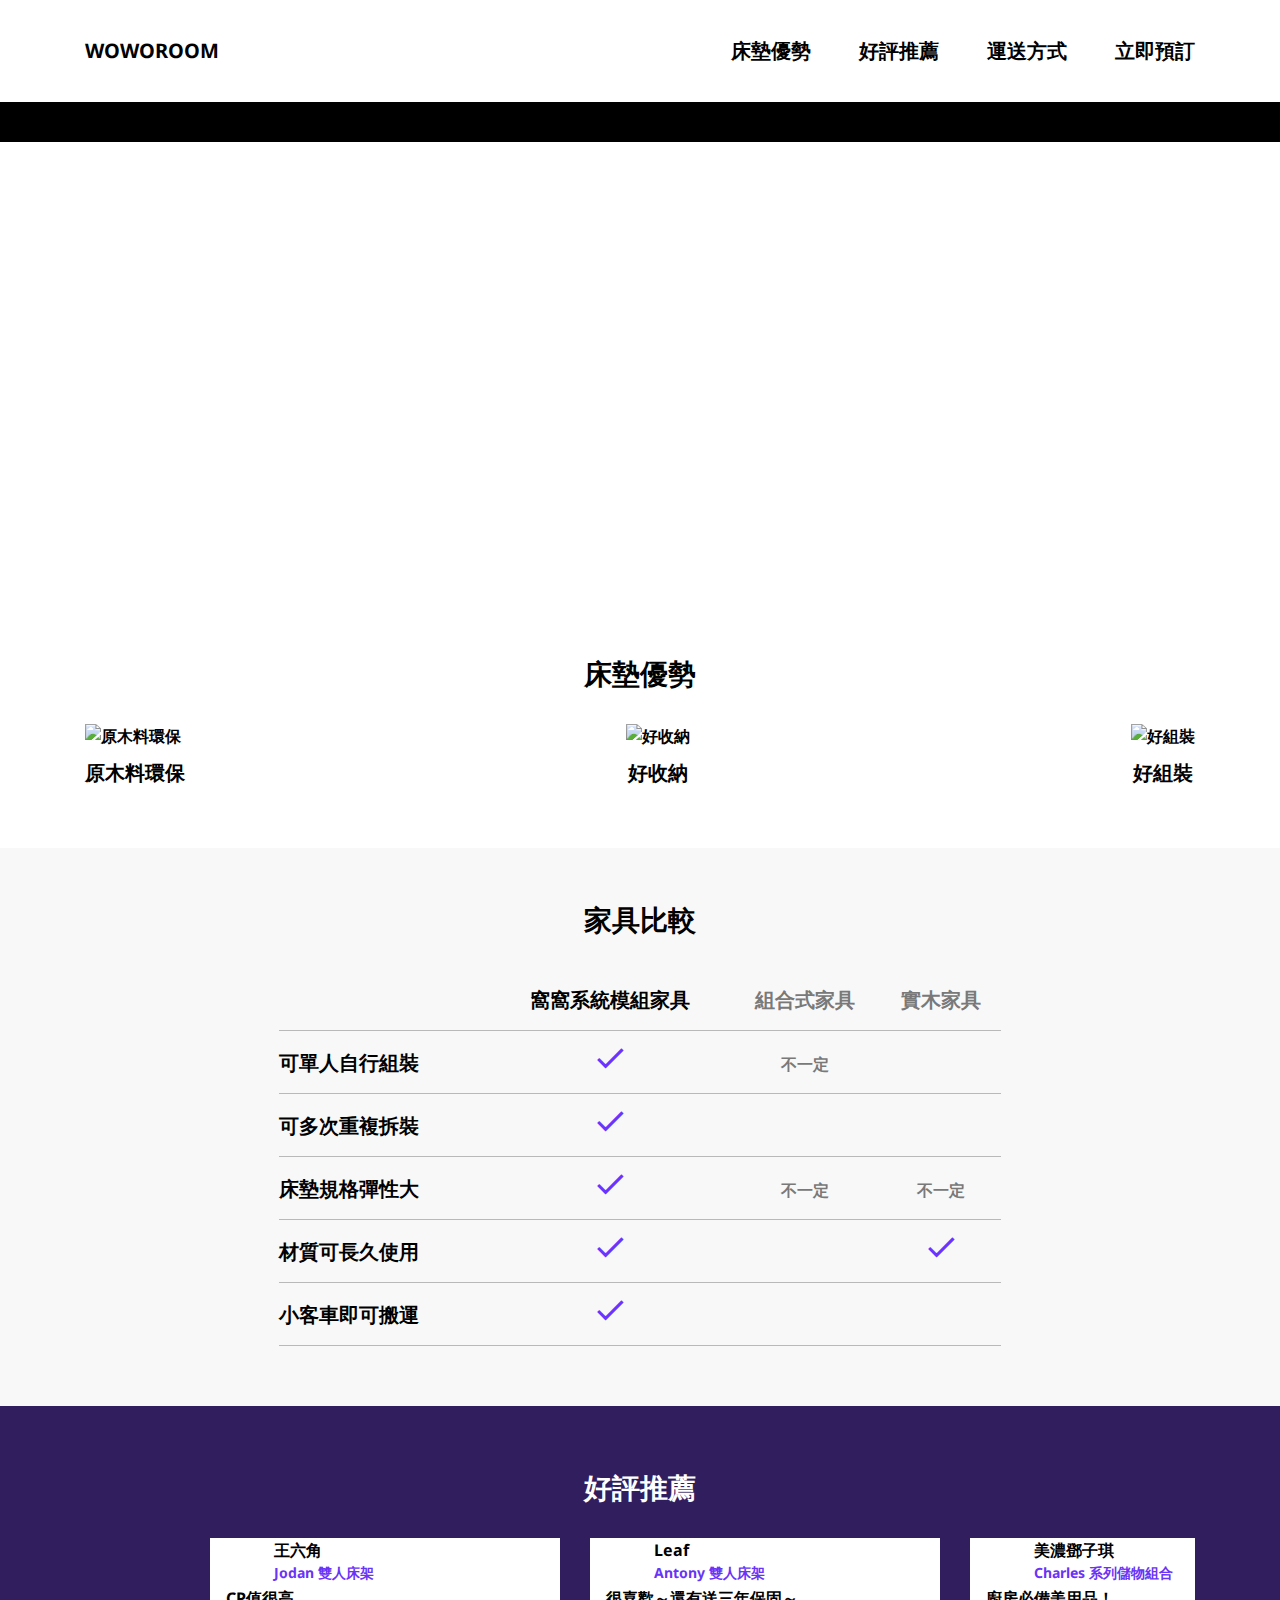
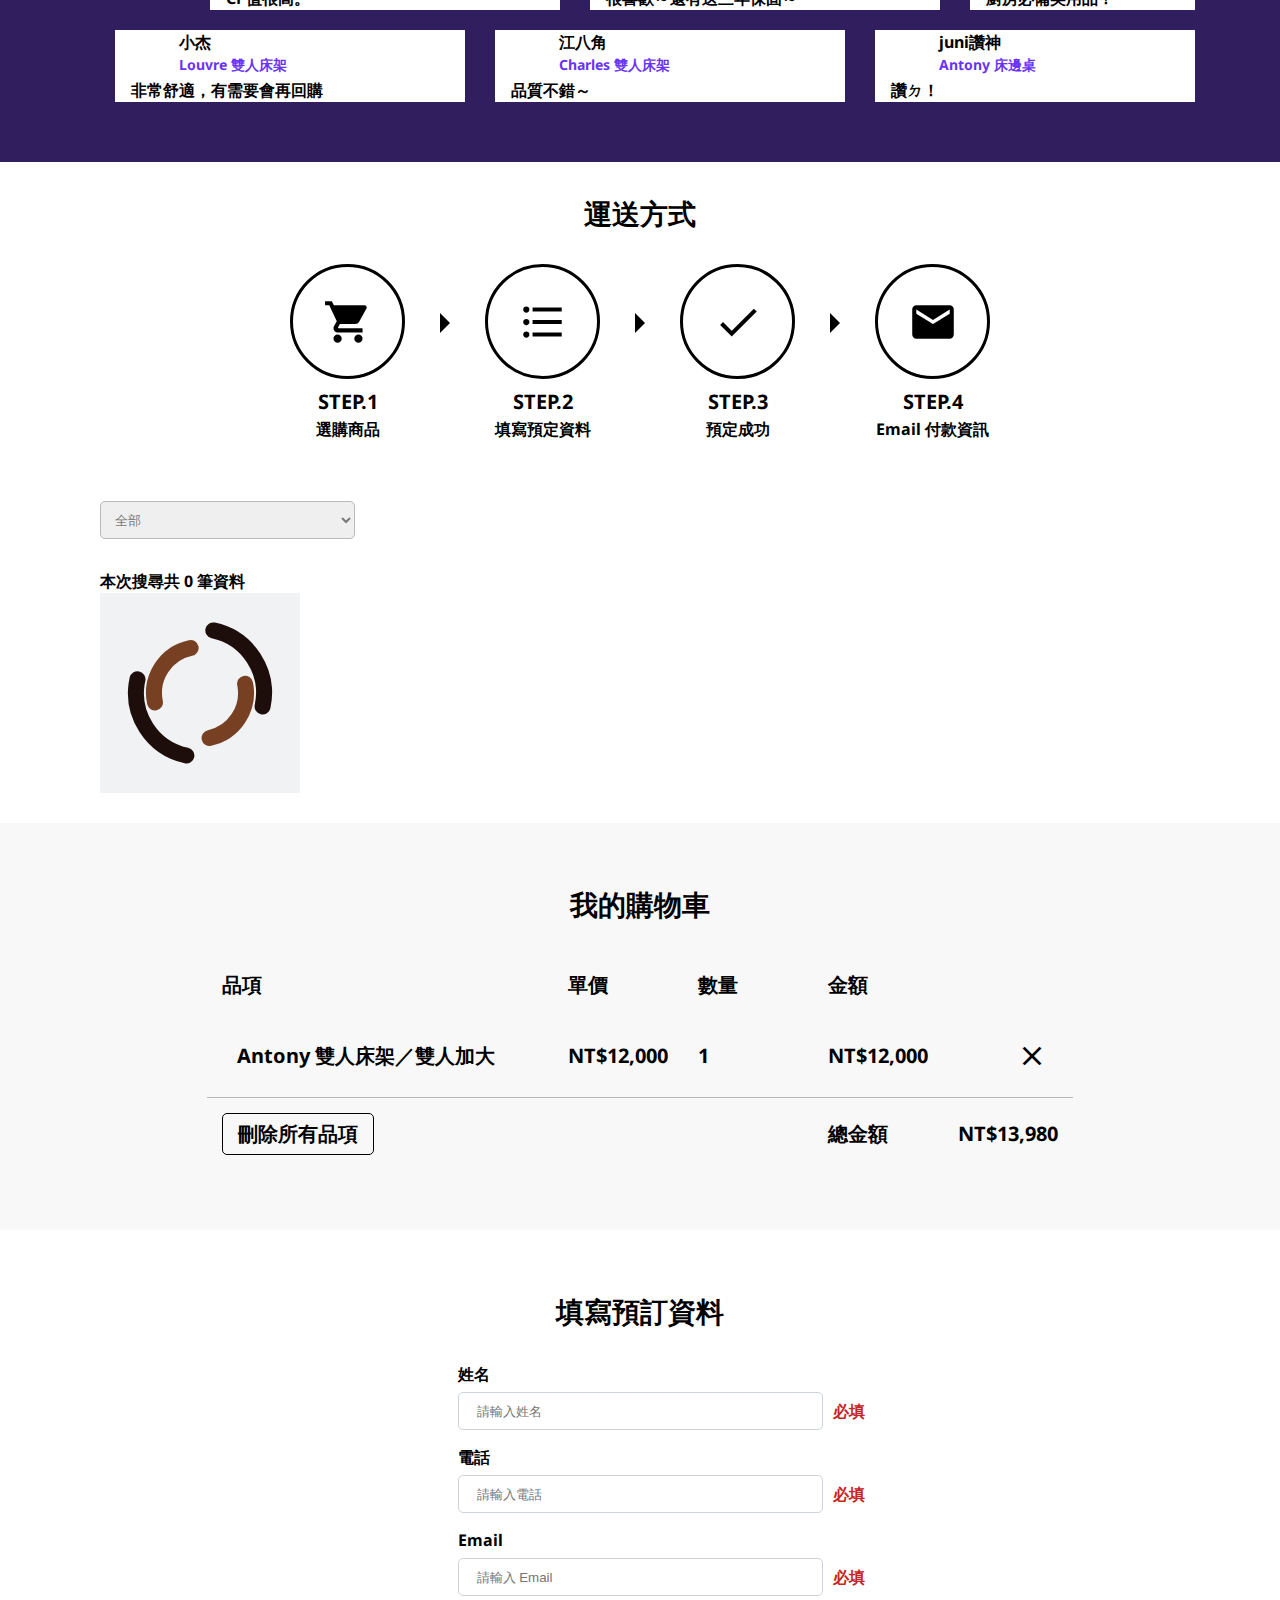
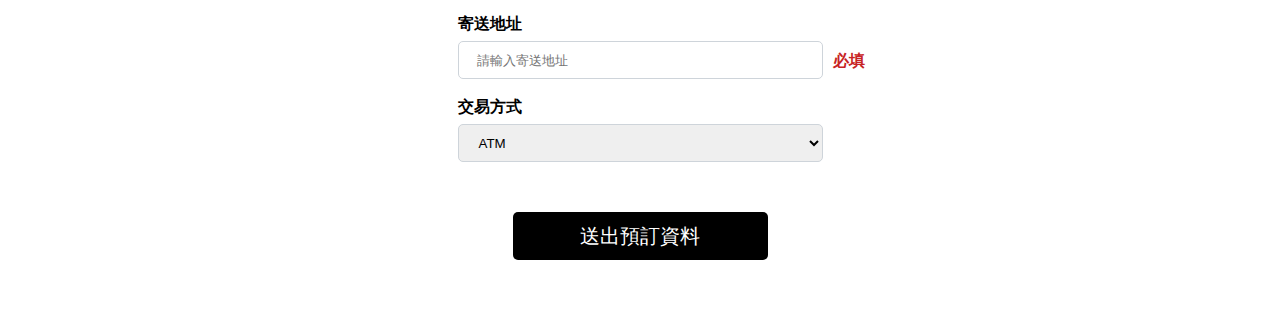
==== index.html @ f147bc81 "addCart" ====
<!DOCTYPE html>
<html lang="en">
  <head>
    <meta charset="UTF-8" />
    <meta http-equiv="X-UA-Compatible" content="IE=edge" />
    <meta name="viewport" content="width=device-width, initial-scale=1.0" />
    <link rel="shortcut icon" href="#" />
    <link rel="preconnect" href="https://fonts.gstatic.com" />
    <link
      href="https://fonts.googleapis.com/css2?family=Noto+Sans&display=swap"
      rel="stylesheet"
    />
    <link
      rel="stylesheet"
      href="https://fonts.googleapis.com/icon?family=Material+Icons"
    />
    <link
      rel="stylesheet"
      href="https://cdnjs.cloudflare.com/ajax/libs/c3/0.7.18/c3.css"
    />
    <link rel="stylesheet" href="css/all.css" />

    <title>第9週主線任務</title>
  </head>
  <body>
    <nav class="topBar">
      <div class="wrap">
        <h1><a href="#" class="logo">WOWOROOM</a></h1>
        <span class="material-icons menuToggle"> menu </span>
        <ul class="topBar-menu">
          <li><a href="#bedAdvantage">床墊優勢</a></li>
          <li><a href="#recommendation">好評推薦</a></li>
          <li><a href="#transport">運送方式</a></li>
          <li><a href="#orderInfo">立即預訂</a></li>
        </ul>
      </div>
    </nav>
    <section class="wrap" id="bedAdvantage">
      <div class="banner">
        <h2 class="banner-text">窩窩家居<br />跟您一起品味生活</h2>
      </div>
      <h3 class="section-title">床墊優勢</h3>
      <ul class="bedAdvantage">
        <li>
          <img
            class="bedAdvantage-img"
            src="https://i.imgur.com/tR426y5.png"
            alt="原木料環保"
          />
          <p class="bedAdvantage-text">原木料環保</p>
        </li>
        <li>
          <img
            class="bedAdvantage-img"
            src="https://i.imgur.com/Fd2MiBb.png"
            alt="好收納"
          />
          <p class="bedAdvantage-text">好收納</p>
        </li>
        <li>
          <img
            class="bedAdvantage-img"
            src="https://github.com/hexschool/js-training/blob/main/%E7%AC%AC%E4%B9%9D%E9%80%B1%E4%B8%BB%E7%B7%9A%E4%BB%BB%E5%8B%99%E5%9C%96%E5%BA%AB/5n1uTFh.png?raw=true"
            alt="好組裝"
          />
          <p class="bedAdvantage-text">好組裝</p>
        </li>
      </ul>
    </section>
    <section class="furniture-compare">
      <div class="wrap">
        <h3 class="section-title">家具比較</h3>
        <div class="overflowWrap">
          <table class="compare-table">
            <thead>
              <tr>
                <th></th>
                <th>窩窩系統模組家具</th>
                <th class="text-muted">組合式家具</th>
                <th class="text-muted">實木家具</th>
              </tr>
            </thead>
            <tr>
              <td>可單人自行組裝</td>
              <td><span class="material-icons">done</span></td>
              <td class="text-muted">不一定</td>
              <td></td>
            </tr>
            <tr>
              <td>可多次重複拆裝</td>
              <td><span class="material-icons">done</span></td>
              <td></td>
              <td></td>
            </tr>
            <tr>
              <td>床墊規格彈性大</td>
              <td><span class="material-icons">done</span></td>
              <td class="text-muted">不一定</td>
              <td class="text-muted">不一定</td>
            </tr>
            <tr>
              <td>材質可長久使用</td>
              <td><span class="material-icons">done</span></td>
              <td></td>
              <td><span class="material-icons">done</span></td>
            </tr>
            <tr>
              <td>小客車即可搬運</td>
              <td><span class="material-icons">done</span></td>
              <td></td>
              <td></td>
            </tr>
          </table>
        </div>
      </div>
    </section>
    <section class="recommendation" id="recommendation">
      <div class="wrap">
        <h3 class="section-title">好評推薦</h3>
        <div class="recommendation-wall">
          <ul class="gallery-top">
            <li class="recommendation-card">
              <img src="https://i.imgur.com/cXcOLhu.png" alt="" />
              <div class="recommend-content">
                <div class="recommend-img">
                  <img src="https://i.imgur.com/I9L7WOr.png" alt="" />
                  <div>
                    <p>王六角</p>
                    <p class="recommend-text">Jodan 雙人床架</p>
                  </div>
                </div>
                <p>CP值很高。</p>
              </div>
            </li>
            <li class="recommendation-card">
              <img src="https://i.imgur.com/BefHmH2.png" alt="" />
              <div class="recommend-content">
                <div class="recommend-img">
                  <img src="https://i.imgur.com/CUFGfay.png" alt="" />
                  <div>
                    <p>Leaf</p>
                    <p class="recommend-text">Antony 雙人床架</p>
                  </div>
                </div>
                <p>很喜歡～還有送三年保固～</p>
              </div>
            </li>
            <li class="recommendation-card">
              <img
                src="https://github.com/hexschool/js-training/blob/main/%E7%AC%AC%E4%B9%9D%E9%80%B1%E4%B8%BB%E7%B7%9A%E4%BB%BB%E5%8B%99%E5%9C%96%E5%BA%AB/3IATkJG.png?raw=true"
                alt=""
              />
              <div class="recommend-content">
                <div class="recommend-img">
                  <img src="https://i.imgur.com/8WwZsLS.png" alt="" />
                  <div>
                    <p>美濃鄧子琪</p>
                    <p class="recommend-text">Charles 系列儲物組合</p>
                  </div>
                </div>
                <p>廚房必備美用品！</p>
              </div>
            </li>
            <li class="recommendation-card">
              <img src="https://i.imgur.com/HvT3zlU.png" alt="" />
              <div class="recommend-content">
                <div class="recommend-img">
                  <img src="https://i.imgur.com/NycuPVy.png" alt="" />
                  <div>
                    <p>isRaynotArray</p>
                    <p class="recommend-text">Antony 雙人床架</p>
                  </div>
                </div>
                <p>物超所值!</p>
              </div>
            </li>
            <li class="recommendation-card">
              <img src="https://i.imgur.com/Ed7bxLr.png" alt="" />
              <div class="recommend-content">
                <div class="recommend-img">
                  <img src="https://i.imgur.com/zdFOQIv.png" alt="" />
                  <div>
                    <p>程鮭魚</p>
                    <p class="recommend-text">Louvre 雙人床架</p>
                  </div>
                </div>
                <p>租屋用剛剛好</p>
              </div>
            </li>
          </ul>
          <ul class="gallery-bottom">
            <li class="recommendation-card">
              <img src="https://i.imgur.com/BefHmH2.png" alt="" />
              <div class="recommend-content">
                <div class="recommend-img">
                  <img src="https://i.imgur.com/W7fyzp2.png" alt="" />
                  <div>
                    <p>小杰</p>
                    <p class="recommend-text">Louvre 雙人床架</p>
                  </div>
                </div>
                <p>非常舒適，有需要會再回購</p>
              </div>
            </li>
            <li class="recommendation-card">
              <img src="https://i.imgur.com/mjA01Tk.png" alt="" />
              <div class="recommend-content">
                <div class="recommend-img">
                  <img
                    src="https://github.com/hexschool/js-training/blob/main/%E7%AC%AC%E4%B9%9D%E9%80%B1%E4%B8%BB%E7%B7%9A%E4%BB%BB%E5%8B%99%E5%9C%96%E5%BA%AB/8O1cOnG.png?raw=true"
                    alt=""
                  />
                  <div>
                    <p>江八角</p>
                    <p class="recommend-text">Charles 雙人床架</p>
                  </div>
                </div>
                <p>品質不錯～</p>
              </div>
            </li>
            <li class="recommendation-card">
              <img src="https://i.imgur.com/npA3DgP.png" alt="" />
              <div class="recommend-content">
                <div class="recommend-img">
                  <img src="https://i.imgur.com/C0NDvSA.png" alt="" />
                  <div>
                    <p>juni讚神</p>
                    <p class="recommend-text">Antony 床邊桌</p>
                  </div>
                </div>
                <p>讚ㄉ！</p>
              </div>
            </li>
            <li class="recommendation-card">
              <img src="https://i.imgur.com/Ed7bxLr.png" alt="" />
              <div class="recommend-content">
                <div class="recommend-img">
                  <img src="https://i.imgur.com/hUsTZDm.png" alt="" />
                  <div>
                    <p>久安說安安</p>
                    <p class="recommend-text">Antony 單人床架</p>
                  </div>
                </div>
                <p>一個躺剛剛好。</p>
              </div>
            </li>
            <li class="recommendation-card">
              <img src="https://i.imgur.com/mjA01Tk.png" alt="" />
              <div class="recommend-content">
                <div class="recommend-img">
                  <img
                    src="https://github.com/hexschool/js-training/blob/main/%E7%AC%AC%E4%B9%9D%E9%80%B1%E4%B8%BB%E7%B7%9A%E4%BB%BB%E5%8B%99%E5%9C%96%E5%BA%AB/3ako6QX.png?raw=true"
                    alt=""
                  />
                  <div>
                    <p>PeiQun</p>
                    <p class="recommend-text">Antony 雙人床架</p>
                  </div>
                </div>
                <p>睡起來很舒適</p>
              </div>
            </li>
          </ul>
        </div>
      </div>
    </section>
    <section class="transport" id="transport">
      <h3 class="section-title">運送方式</h3>
      <ul class="transport-intro">
        <li class="transport-card">
          <div class="cardImg">
            <span class="material-icons"> shopping_cart </span>
          </div>
          <h4>STEP.1</h4>
          <p>選購商品</p>
        </li>
        <li class="transport-card">
          <div class="cardImg">
            <span class="material-icons"> format_list_bulleted </span>
          </div>
          <h4>STEP.2</h4>
          <p>填寫預定資料</p>
        </li>
        <li class="transport-card">
          <div class="cardImg">
            <span class="material-icons"> done </span>
          </div>
          <h4>STEP.3</h4>
          <p>預定成功</p>
        </li>
        <li class="transport-card">
          <div class="cardImg">
            <span class="material-icons"> local_post_office </span>
          </div>
          <h4>STEP.4</h4>
          <p>Email 付款資訊</p>
        </li>
      </ul>
    </section>
    <section class="wrap productDisplay">
      <select name="" class="productSelect">
        <option value="全部" selected>全部</option>
        <option value="床架">床架</option>
        <option value="收納">收納</option>
        <option value="窗簾">窗簾</option>
      </select>
      <p id="searchResult-text">本次搜尋共 0 筆資料</p>
      <ul class="productWrap">
        <li>
          <svg
            xmlns="http://www.w3.org/2000/svg"
            xmlns:xlink="http://www.w3.org/1999/xlink"
            style="margin: auto; background: rgb(241, 242, 243); display: block"
            width="200px"
            height="200px"
            viewBox="0 0 100 100"
            preserveAspectRatio="xMidYMid"
          >
            <circle
              cx="50"
              cy="50"
              r="32"
              stroke-width="8"
              stroke="#1d0e0b"
              stroke-dasharray="50.26548245743669 50.26548245743669"
              fill="none"
              stroke-linecap="round"
            >
              <animateTransform
                attributeName="transform"
                type="rotate"
                dur="1s"
                repeatCount="indefinite"
                keyTimes="0;1"
                values="0 50 50;360 50 50"
              ></animateTransform>
            </circle>
            <circle
              cx="50"
              cy="50"
              r="23"
              stroke-width="8"
              stroke="#774023"
              stroke-dasharray="36.12831551628262 36.12831551628262"
              stroke-dashoffset="36.12831551628262"
              fill="none"
              stroke-linecap="round"
            >
              <animateTransform
                attributeName="transform"
                type="rotate"
                dur="1s"
                repeatCount="indefinite"
                keyTimes="0;1"
                values="0 50 50;-360 50 50"
              ></animateTransform>
            </circle>
          </svg>
        </li>
      </ul>
    </section>
    <section class="shoppingCart">
      <h3 class="section-title">我的購物車</h3>
      <div class="overflowWrap">
        <table class="shoppingCart-table">
          <tr>
            <th width="40%">品項</th>
            <th width="15%">單價</th>
            <th width="15%">數量</th>
            <th width="15%">金額</th>
            <th width="15%"></th>
          </tr>
          <tr>
            <td>
              <div class="cardItem-title">
                <img src="https://i.imgur.com/HvT3zlU.png" alt="" />
                <p>Antony 雙人床架／雙人加大</p>
              </div>
            </td>
            <td>NT$12,000</td>
            <td>1</td>
            <td>NT$12,000</td>
            <td class="discardBtn">
              <a href="#" class="material-icons"> clear </a>
            </td>
          </tr>
          <tr>
            <td>
              <a href="#" class="discardAllBtn">刪除所有品項</a>
            </td>
            <td></td>
            <td></td>
            <td>
              <p>總金額</p>
            </td>
            <td>NT$13,980</td>
          </tr>
        </table>
      </div>
    </section>
    <section class="orderInfo wrap" id="orderInfo">
      <h3 class="section-title">填寫預訂資料</h3>
      <form action="" class="orderInfo-form">
        <div class="orderInfo-formGroup">
          <label for="customerName" class="orderInfo-label">姓名</label>
          <div class="orderInfo-inputWrap">
            <input
              type="text"
              class="orderInfo-input"
              id="customerName"
              placeholder="請輸入姓名"
              name="姓名"
            />
            <p class="orderInfo-message" data-message="姓名">必填</p>
          </div>
        </div>
        <div class="orderInfo-formGroup">
          <label for="customerPhone" class="orderInfo-label">電話</label>
          <div class="orderInfo-inputWrap">
            <input
              type="tel"
              class="orderInfo-input"
              id="customerPhone"
              placeholder="請輸入電話"
              name="電話"
            />
            <p class="orderInfo-message" data-message="電話">必填</p>
          </div>
        </div>
        <div class="orderInfo-formGroup">
          <label for="customerEmail" class="orderInfo-label">Email</label>
          <div class="orderInfo-inputWrap">
            <input
              type="email"
              class="orderInfo-input"
              id="customerEmail"
              placeholder="請輸入 Email"
              name="Email"
            />
            <p class="orderInfo-message" data-message="Email">必填</p>
          </div>
        </div>
        <div class="orderInfo-formGroup">
          <label for="customerAddress" class="orderInfo-label">寄送地址</label>
          <div class="orderInfo-inputWrap">
            <input
              type="text"
              class="orderInfo-input"
              id="customerAddress"
              placeholder="請輸入寄送地址"
              name="寄送地址"
            />
            <p class="orderInfo-message" data-message="寄送地址">必填</p>
          </div>
        </div>
        <div class="orderInfo-formGroup">
          <label for="tradeWay" class="orderInfo-label">交易方式</label>
          <div class="orderInfo-inputWrap">
            <select id="tradeWay" class="orderInfo-input" name="交易方式">
              <option value="ATM" selected>ATM</option>
              <option value="信用卡">信用卡</option>
              <option value="超商付款">超商付款</option>
            </select>
          </div>
        </div>
        <input type="submit" value="送出預訂資料" class="orderInfo-btn" />
      </form>
    </section>

    <script src="https://cdnjs.cloudflare.com/ajax/libs/d3/5.16.0/d3.js"></script>
    <script src="https://cdnjs.cloudflare.com/ajax/libs/c3/0.7.18/c3.js"></script>
    <script src="https://cdnjs.cloudflare.com/ajax/libs/axios/1.1.3/axios.min.js"></script>
    <script src="js/index-animation.js"></script>
    <script src="js/config.js"></script>
    <script src="js/all.js"></script>
  </body>
</html>
---- css/all.css ----
/* http://meyerweb.com/eric/tools/css/reset/ 
   v2.0 | 20110126
   License: none (public domain)
*/
html,
body,
div,
span,
applet,
object,
iframe,
h1,
h2,
h3,
h4,
h5,
h6,
p,
blockquote,
pre,
a,
abbr,
acronym,
address,
big,
cite,
code,
del,
dfn,
em,
img,
ins,
kbd,
q,
s,
samp,
small,
strike,
strong,
sub,
sup,
tt,
var,
b,
u,
i,
center,
dl,
dt,
dd,
ol,
ul,
li,
fieldset,
form,
label,
legend,
table,
caption,
tbody,
tfoot,
thead,
tr,
th,
td,
article,
aside,
canvas,
details,
embed,
figure,
figcaption,
footer,
header,
hgroup,
menu,
nav,
output,
ruby,
section,
summary,
time,
mark,
audio,
video {
  margin: 0;
  padding: 0;
  border: 0;
  font-size: 100%;
  font: inherit;
  vertical-align: baseline;
}

/* HTML5 display-role reset for older browsers */
article,
aside,
details,
figcaption,
figure,
footer,
header,
hgroup,
menu,
nav,
section {
  display: block;
}

body {
  line-height: 1;
}

ol,
ul {
  list-style: none;
}

blockquote,
q {
  quotes: none;
}

blockquote:before,
blockquote:after,
q:before,
q:after {
  content: "";
  content: none;
}

table {
  border-collapse: collapse;
  border-spacing: 0;
}

*,
*::after,
*::before {
  -webkit-box-sizing: border-box;
  box-sizing: border-box;
  -webkit-transition: all 0.2s;
  transition: all 0.2s;
}

html,
body {
  line-height: 1.5;
}

img {
  max-width: 100%;
  display: block;
}

body {
  font-family: "Noto Sans", sans-serif;
  font-weight: bold;
}

.wrap {
  max-width: 1110px;
  margin: 0 auto;
}

.topBar {
  border-bottom: 40px solid #000000;
  margin-bottom: 30px;
}

.topBar .wrap {
  display: -webkit-box;
  display: -ms-flexbox;
  display: flex;
  position: relative;
  -webkit-box-pack: justify;
  -ms-flex-pack: justify;
  justify-content: space-between;
  -webkit-box-align: center;
  -ms-flex-align: center;
  align-items: center;
  -ms-flex-wrap: wrap;
  flex-wrap: wrap;
}

@media (max-width: 1110px) {
  .topBar .wrap {
    padding: 0 15px;
  }
}

.topBar a {
  display: block;
  text-decoration: none;
  color: #000000;
  font-size: 1.25rem;
}

.topBar a:hover {
  color: #6a33f8;
  -webkit-transform: scale(1.05);
  transform: scale(1.05);
}

.topBar-menu {
  display: -webkit-box;
  display: -ms-flexbox;
  display: flex;
  -ms-flex-wrap: wrap;
  flex-wrap: wrap;
  background-color: #ffffff;
}

.topBar-menu.openMenu {
  max-height: 300px;
}

.topBar-menu a {
  padding: 36px 24px;
  background-color: #ffffff;
}

.topBar-menu a:hover {
  -webkit-transform: scale(1);
  transform: scale(1);
}

.topBar-menu li:last-child a {
  padding-right: 0;
}

@media (max-width: 767px) {
  .topBar-menu {
    position: absolute;
    top: 61px;
    left: 0;
    right: 0;
    width: 100%;
    z-index: 10;
    max-height: 0;
    overflow: hidden;
    -webkit-transition: all 0.2s;
    transition: all 0.2s;
  }
  .topBar-menu li {
    width: 100%;
  }
  .topBar-menu a {
    text-align: center;
    padding: 15px;
    font-size: 1rem;
  }
  .topBar-menu a:hover {
    background-color: #6a33f8;
    color: #ffffff;
  }
  .topBar-menu li:last-child a {
    padding: 15px;
  }
}

.menuToggle {
  display: none;
  cursor: pointer;
}

.menuToggle:hover {
  color: #6a33ff;
}

@media (max-width: 767px) {
  .menuToggle {
    display: block;
    font-size: 2rem;
    padding: 15px;
  }
}

.logo {
  padding: 36px 0;
  font-size: 1.5rem;
}

@media (max-width: 767px) {
  .logo {
    padding: 15px;
  }
}

.banner {
  position: relative;
  background-image: url("https://github.com/hexschool/js-training/blob/main/%E7%AC%AC%E4%B9%9D%E9%80%B1%E4%B8%BB%E7%B7%9A%E4%BB%BB%E5%8B%99%E5%9C%96%E5%BA%AB/3ewLAKn.png?raw=true");
  background-position: center center;
  background-repeat: no-repeat;
  background-size: cover;
  min-height: 420px;
  margin-bottom: 60px;
}

.banner-text {
  position: absolute;
  color: #ffffff;
  font-size: 2rem;
  left: 50px;
  bottom: 50px;
  font-weight: normal;
}

.section-title {
  text-align: center;
  font-size: 1.75rem;
  margin-bottom: 30px;
}

.bedAdvantage {
  display: -webkit-box;
  display: -ms-flexbox;
  display: flex;
  -webkit-box-pack: justify;
  -ms-flex-pack: justify;
  justify-content: space-between;
  margin-bottom: 60px;
}

.bedAdvantage-img {
  max-height: 140px;
  -o-object-fit: cover;
  object-fit: cover;
  margin-bottom: 10px;
}

.bedAdvantage-text {
  text-align: center;
  font-size: 1.25rem;
}

.furniture-compare {
  background-color: #f8f8f8;
  padding: 50px 0 60px 0;
}

@media (max-width: 767px) {
  .furniture-compare {
    padding: 50px 15px 60px;
  }
}

@media (max-width: 767px) {
  .overflowWrap {
    overflow-x: scroll;
  }
}

.compare-table {
  width: 65%;
  margin: 0 auto;
}

.compare-table th,
.compare-table td {
  text-align: center;
  padding: 15px 0;
}

.compare-table th {
  font-size: 1.25rem;
}

.compare-table tr {
  border-bottom: 1px solid #b9b9b9;
}

.compare-table tr td:first-child {
  text-align: left;
  font-size: 1.25rem;
}

.compare-table .material-icons {
  color: #6a33ff;
  -webkit-transform: scale(1.5);
  transform: scale(1.5);
}

@media (max-width: 767px) {
  .compare-table {
    width: 500px;
  }
  .compare-table th,
  .compare-table td {
    padding: 10px 0;
  }
  .compare-table th {
    font-size: 1rem;
  }
  .compare-table tr td:first-child {
    font-size: 1rem;
  }
}

.text-muted {
  color: #797979;
}

.recommendation {
  background-color: #301e5f;
  padding: 60px 0;
}

.recommendation h3 {
  color: #ffffff;
}

@media (max-width: 767px) {
  .recommendation {
    padding: 60px 15px;
  }
}

.recommendation-wall {
  overflow-x: scroll;
  -ms-overflow-style: none;
  /* IE and Edge */
  scrollbar-width: none;
  /* Firefox */
}

.recommendation-wall::-webkit-scrollbar {
  display: none;
}

.gallery-top,
.gallery-bottom {
  display: -webkit-box;
  display: -ms-flexbox;
  display: flex;
}

.gallery-top {
  margin-left: 95px;
  margin-bottom: 20px;
}

.recommendation-card {
  display: -webkit-box;
  display: -ms-flexbox;
  display: flex;
  margin-left: 30px;
  min-width: 350px;
  background-color: #ffffff;
}

.recommendation-card img {
  user-select: none;
  -moz-user-select: none;
  -webkit-user-drag: none;
  -webkit-user-select: none;
  -ms-user-select: none;
}

.recommend-content {
  padding-left: 16px;
  display: -webkit-box;
  display: -ms-flexbox;
  display: flex;
  -webkit-box-orient: vertical;
  -webkit-box-direction: normal;
  -ms-flex-direction: column;
  flex-direction: column;
  -webkit-box-pack: center;
  -ms-flex-pack: center;
  justify-content: center;
}

.recommend-img {
  display: -webkit-box;
  display: -ms-flexbox;
  display: flex;
  -webkit-box-align: center;
  -ms-flex-align: center;
  align-items: center;
  margin-bottom: 3px;
}

.recommend-img img {
  width: 40px;
  border-radius: 50%;
  margin-right: 8px;
}

.recommend-text {
  font-size: 0.875rem;
  color: #6a33f8;
}

.transport {
  padding: 30px 0;
}

@media (max-width: 767px) {
  .transport li {
    margin-bottom: 20px;
  }
}

.transport-intro {
  display: -webkit-box;
  display: -ms-flexbox;
  display: flex;
  -webkit-box-align: center;
  -ms-flex-align: center;
  align-items: center;
  -webkit-box-pack: justify;
  -ms-flex-pack: justify;
  justify-content: space-between;
  max-width: 700px;
  margin: 0 auto;
}

@media (max-width: 767px) {
  .transport-intro {
    -webkit-box-orient: vertical;
    -webkit-box-direction: normal;
    -ms-flex-direction: column;
    flex-direction: column;
  }
}

.transport-intro li:nth-child(1),
.transport-intro li:nth-child(2),
.transport-intro li:nth-child(3) {
  position: relative;
}

.transport-intro li:nth-child(1)::after,
.transport-intro li:nth-child(2)::after,
.transport-intro li:nth-child(3)::after {
  content: "";
  position: absolute;
  top: 49px;
  right: -55px;
  border: 10px solid #000000;
  border-top: 10px solid transparent;
  border-right: 10px solid transparent;
  border-bottom: 10px solid transparent;
}

@media (max-width: 767px) {
  .transport-intro li:nth-child(1)::after,
  .transport-intro li:nth-child(2)::after,
  .transport-intro li:nth-child(3)::after {
    position: static;
    margin-top: 25px;
    border: 10px solid #000000;
    border-left: 10px solid transparent;
    border-right: 10px solid transparent;
    border-bottom: 10px solid transparent;
  }
}

.transport-card {
  display: -webkit-box;
  display: -ms-flexbox;
  display: flex;
  -webkit-box-pack: center;
  -ms-flex-pack: center;
  justify-content: center;
  -webkit-box-align: center;
  -ms-flex-align: center;
  align-items: center;
  -webkit-box-orient: vertical;
  -webkit-box-direction: normal;
  -ms-flex-direction: column;
  flex-direction: column;
}

.transport-card .cardImg {
  width: 115px;
  height: 115px;
  border: 3px solid #000000;
  border-radius: 50%;
  display: -webkit-box;
  display: -ms-flexbox;
  display: flex;
  -webkit-box-pack: center;
  -ms-flex-pack: center;
  justify-content: center;
  -webkit-box-align: center;
  -ms-flex-align: center;
  align-items: center;
  margin-bottom: 8px;
}

.transport-card .material-icons {
  font-size: 50px;
}

.transport-card h4 {
  font-size: 1.25rem;
  font-weight: bold;
}

@media (max-width: 767px) {
  .transport-card .cardImg {
    width: 150px;
    height: 150px;
  }
}

.productDisplay {
  padding: 30px 15px;
}

.productSelect {
  border: 1px solid #b9b9b9;
  color: #797979;
  min-height: 38px;
  min-width: 255px;
  border-radius: 5px;
  text-indent: 10px;
  margin-bottom: 30px;
}

.productWrap {
  display: -webkit-box;
  display: -ms-flexbox;
  display: flex;
  -ms-flex-wrap: wrap;
  flex-wrap: wrap;
}

.productCard {
  position: relative;
  margin-right: 2%;
  width: 23%;
  margin-bottom: 30px;
}

.productCard img {
  min-height: 300px;
  width: 100%;
  -o-object-fit: cover;
  object-fit: cover;
}

.productCard a {
  display: block;
  background-color: #000000;
  color: #ffffff;
  padding: 10px 0;
  text-align: center;
  border: none;
  margin-bottom: 8px;
  text-decoration: none;
}

.productCard a:hover {
  background-color: #301e5f;
}

.productCard a,
.productCard h3 {
  font-size: 1.25rem;
}

@media (max-width: 900px) {
  .productCard {
    width: 48%;
  }
}

@media (max-width: 540px) {
  .productCard {
    width: 100%;
  }
}

.productType {
  position: absolute;
  top: 13px;
  right: -5px;
  background-color: #000000;
  color: #ffffff;
  padding: 8px 24px;
}

.originPrice {
  font-size: 1.25rem;
}

.nowPrice {
  font-size: 1.75rem;
}

.shoppingCart {
  background-color: #f8f8f8;
  padding: 60px 0;
}

.shoppingCart-table {
  margin: 0 auto;
  border-collapse: collapse;
  font-size: 1.25rem;
}

.shoppingCart-table th,
.shoppingCart-table td {
  padding: 15px;
  vertical-align: middle;
}

.shoppingCart-table th {
  text-align: left;
}

.shoppingCart-table tr {
  border-bottom: 1px solid #b9b9b9;
}

.shoppingCart-table tr:first-child,
.shoppingCart-table tr:last-child {
  border-bottom: 0;
}

@media (max-width: 767px) {
  .shoppingCart-table {
    width: 700px;
  }
}

.cardItem-title {
  display: -webkit-box;
  display: -ms-flexbox;
  display: flex;
  -webkit-box-align: center;
  -ms-flex-align: center;
  align-items: center;
}

.cardItem-title img {
  margin-right: 15px;
  max-width: 80px;
}

.discardBtn {
  text-align: right;
}

.discardBtn a {
  text-decoration: none;
  display: inline-block;
  padding: 10px;
  font-size: 2rem;
  color: #000000;
}

.discardBtn a:hover {
  color: #6a33f8;
  -webkit-transform: scale(1.3);
  transform: scale(1.3);
}

.discardAllBtn {
  display: inline-block;
  text-decoration: none;
  padding: 5px 15px;
  color: #000000;
  border: 1.3px solid #000000;
  border-radius: 5px;
  font-size: 1.25rem;
}

.discardAllBtn:hover {
  background-color: #000000;
  color: #ffffff;
}

.orderInfo {
  padding: 60px 0;
}

.orderInfo-form {
  padding: 0 15px;
}

.orderInfo-formGroup {
  max-width: 365px;
  margin: 0 auto 15px;
}

.orderInfo-label {
  display: block;
  margin-bottom: 6px;
}

.orderInfo-input {
  width: 100%;
  min-height: 38px;
  border: 1px solid #ced4da;
  border-radius: 5px;
  text-indent: 1rem;
  margin-right: 10px;
}

.orderInfo-inputWrap {
  position: relative;
}

.orderInfo-message {
  position: absolute;
  white-space: nowrap;
  left: 103%;
  top: 50%;
  -webkit-transform: translateY(-50%);
  transform: translateY(-50%);
  color: #c72424;
}

@media (max-width: 767px) {
  .orderInfo-message {
    position: static;
    -webkit-transform: translateY(0);
    transform: translateY(0);
  }
}

.orderInfo-btn {
  display: block;
  min-width: 255px;
  min-height: 48px;
  background-color: #000000;
  color: #ffffff;
  border: 0;
  cursor: pointer;
  font-size: 1.25rem;
  margin: 50px auto 0;
  border-radius: 5px;
}

.orderInfo-btn:hover {
  background-color: #301e5f;
}

.orderPage-list {
  padding: 60px 10px;
  display: -webkit-box;
  display: -ms-flexbox;
  display: flex;
  -webkit-box-orient: vertical;
  -webkit-box-direction: normal;
  -ms-flex-direction: column;
  flex-direction: column;
}

.orderPage-list .discardAllBtn {
  -ms-flex-item-align: end;
  align-self: flex-end;
  margin-bottom: 12px;
}

.orderPage-table {
  border: 1px solid #000000;
  width: 100%;
}

.orderPage-table th,
.orderPage-table td {
  padding: 10px;
  text-align: left;
  border: 1px solid #000000;
}

@media (max-width: 1110px) {
  .orderPage-table {
    width: 1100px;
  }
}

.delSingleOrder-Btn {
  display: block;
  background-color: #c44021;
  color: #fff;
  border: 0;
  padding: 5px 10px;
  cursor: pointer;
}

.delSingleOrder-Btn:hover {
  opacity: 0.8;
}

.orderStatus {
  position: relative;
}

.orderStatus a {
  position: absolute;
  padding: 10px;
  top: 0;
  bottom: 0;
  right: 0;
  left: 0;
  display: block;
  text-decoration: none;
  color: #ffffff;
}

.orderStatus-unDone {
  background-color: #747474;
}

.orderStatus-unDone:hover {
  background-color: #000000;
}

.orderStatus-done {
  background-color: #000000;
}

.orderStatus-done:hover {
  background-color: #747474;
}

.orderTableWrap {
  overflow-x: scroll;
  -ms-overflow-style: none;
  /* IE and Edge */
  scrollbar-width: none;
  /* Firefox */
}

.orderTableWrap::-webkit-scrollbar {
  display: none;
}
/*# sourceMappingURL=all.css.map */
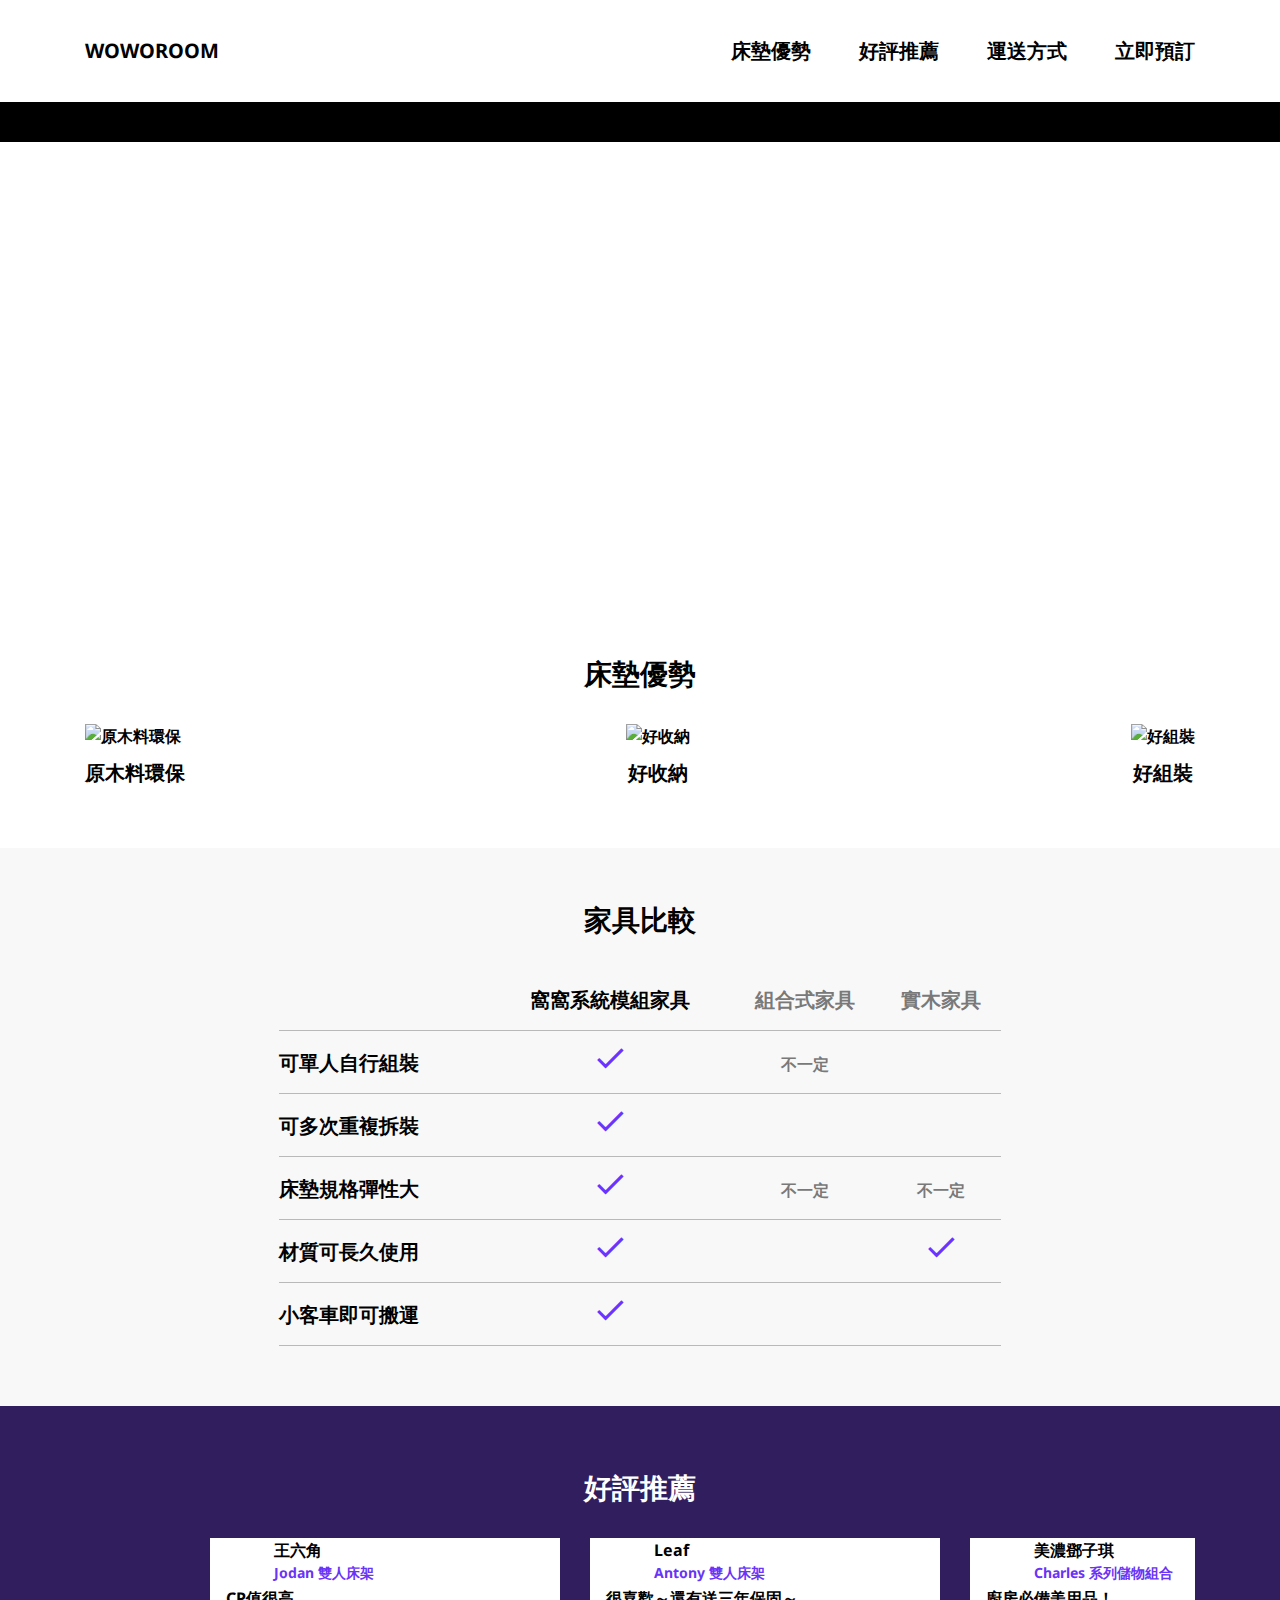
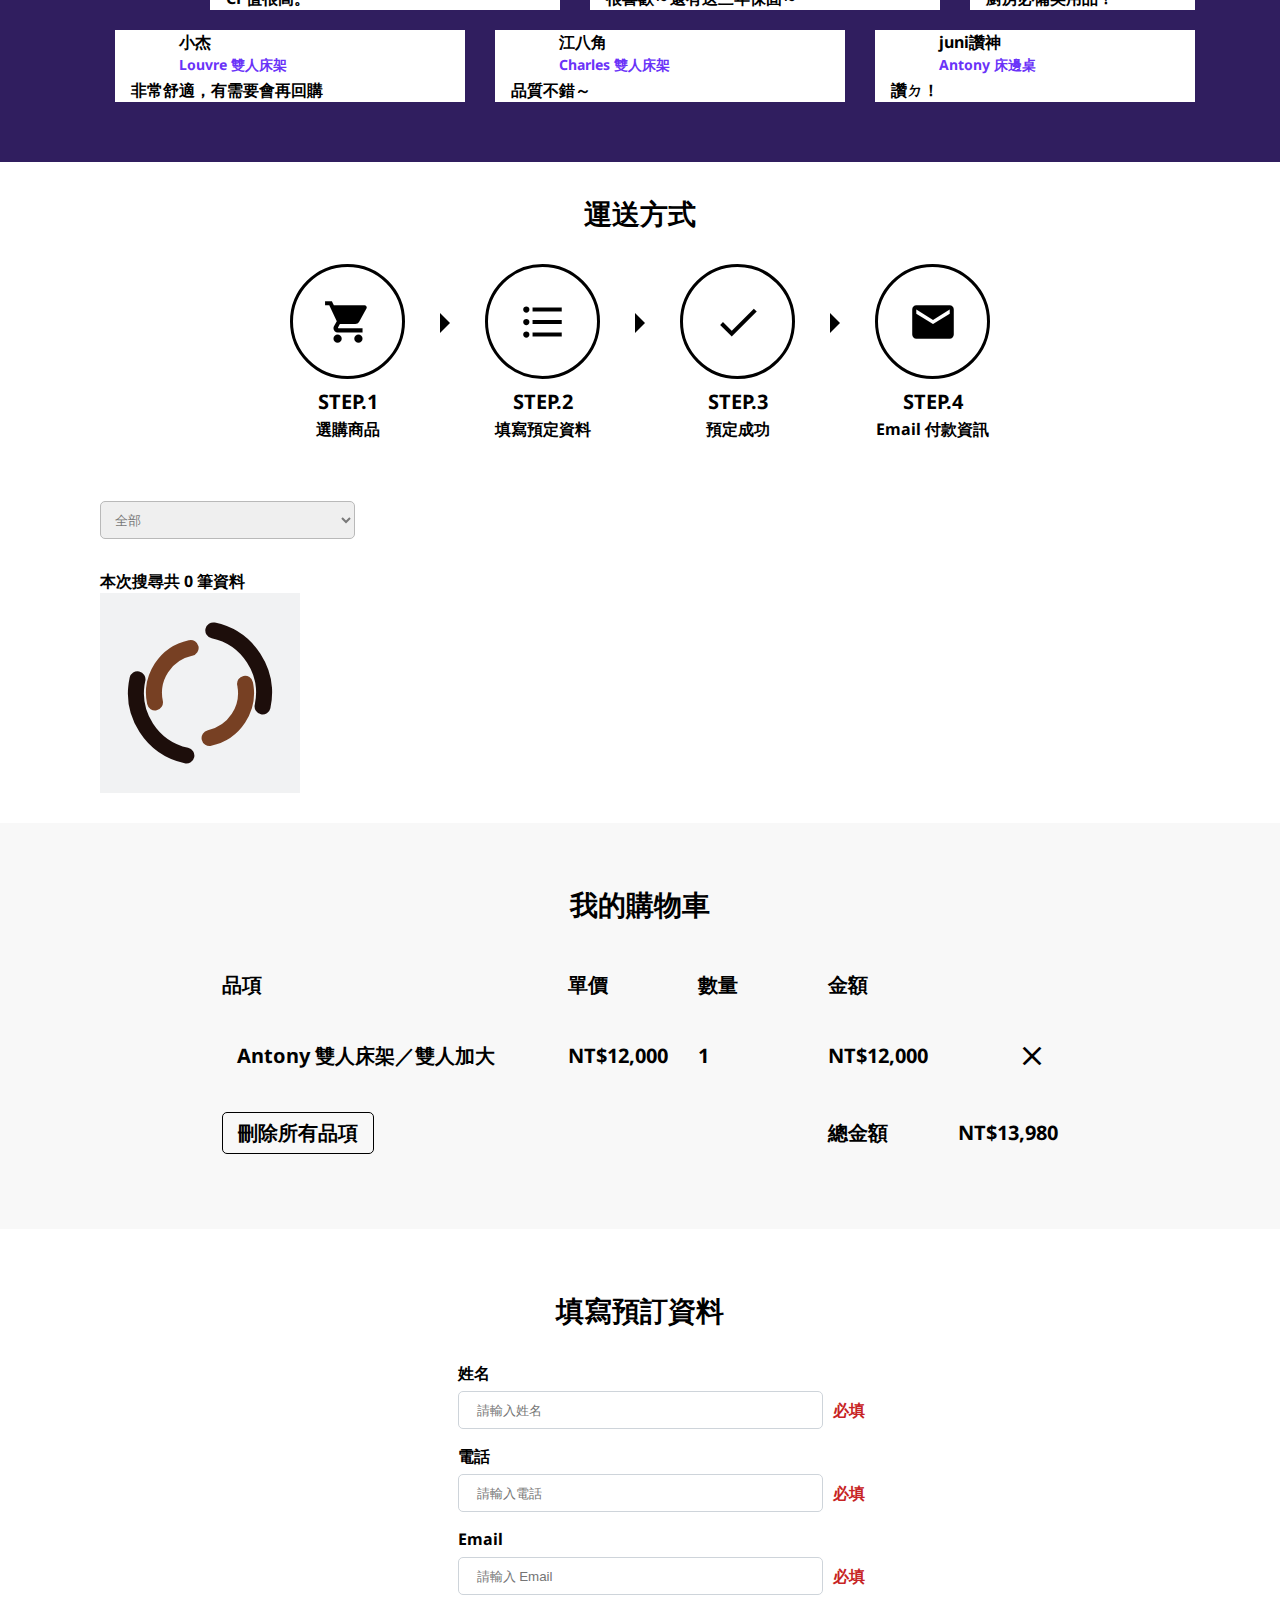
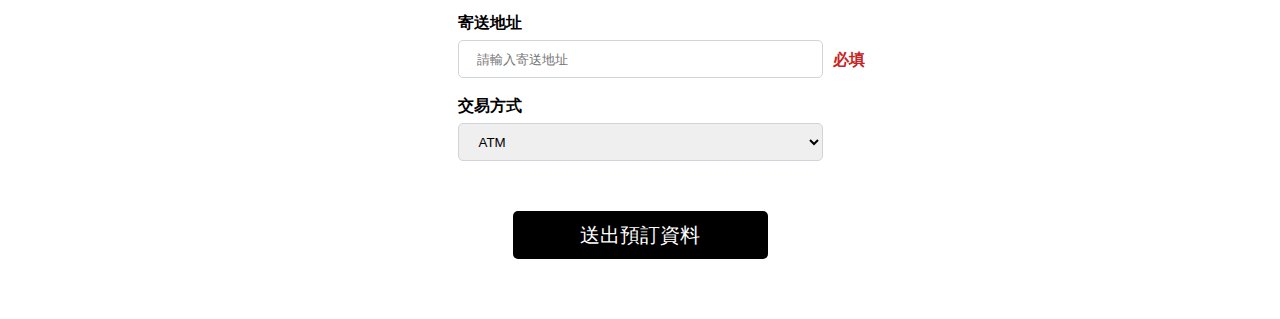
==== commit 969b08b5: "addCart" ====
--- a/index.html
+++ b/index.html
@@ -363,38 +363,45 @@
       <h3 class="section-title">我的購物車</h3>
       <div class="overflowWrap">
         <table class="shoppingCart-table">
-          <tr>
-            <th width="40%">品項</th>
-            <th width="15%">單價</th>
-            <th width="15%">數量</th>
-            <th width="15%">金額</th>
-            <th width="15%"></th>
-          </tr>
-          <tr>
-            <td>
-              <div class="cardItem-title">
-                <img src="https://i.imgur.com/HvT3zlU.png" alt="" />
-                <p>Antony 雙人床架／雙人加大</p>
-              </div>
-            </td>
-            <td>NT$12,000</td>
-            <td>1</td>
-            <td>NT$12,000</td>
-            <td class="discardBtn">
-              <a href="#" class="material-icons"> clear </a>
-            </td>
-          </tr>
-          <tr>
-            <td>
-              <a href="#" class="discardAllBtn">刪除所有品項</a>
-            </td>
-            <td></td>
-            <td></td>
-            <td>
-              <p>總金額</p>
-            </td>
-            <td>NT$13,980</td>
-          </tr>
+          <thead>
+            <tr>
+              <th width="40%">品項</th>
+              <th width="15%">單價</th>
+              <th width="15%">數量</th>
+              <th width="15%">金額</th>
+              <th width="15%"></th>
+            </tr>
+          </thead>
+          <!-- 要渲染購物車清單位置 -->
+          <tbody class="shoppingCart-tabList">
+            <tr>
+              <td>
+                <div class="cardItem-title">
+                  <img src="https://i.imgur.com/HvT3zlU.png" alt="" />
+                  <p>Antony 雙人床架／雙人加大</p>
+                </div>
+              </td>
+              <td>NT$12,000</td>
+              <td>1</td>
+              <td>NT$12,000</td>
+              <td class="discardBtn">
+                <a href="#" class="material-icons"> clear </a>
+              </td>
+            </tr>
+          </tbody>
+          <tfoot>
+            <tr>
+              <td>
+                <a href="#" class="discardAllBtn">刪除所有品項</a>
+              </td>
+              <td></td>
+              <td></td>
+              <td>
+                <p>總金額</p>
+              </td>
+              <td>NT$13,980</td>
+            </tr>
+          </tfoot>
         </table>
       </div>
     </section>
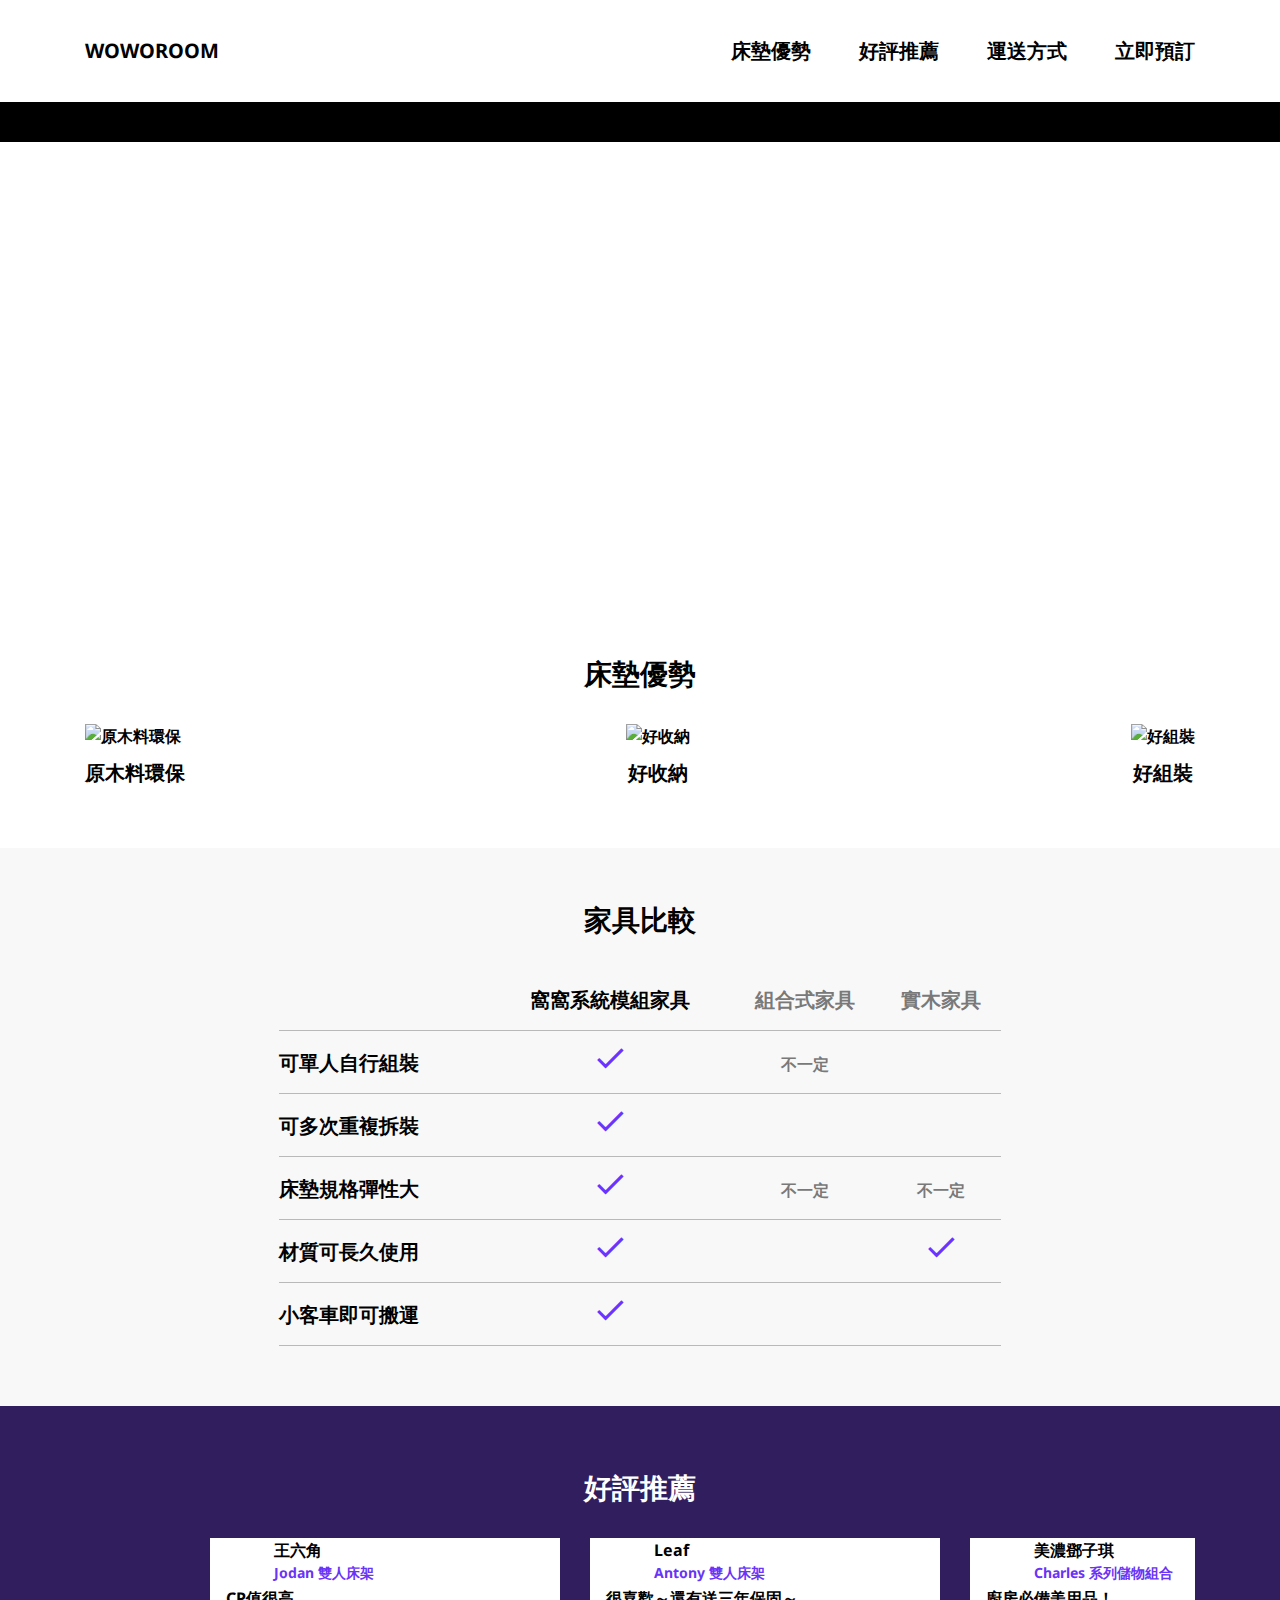
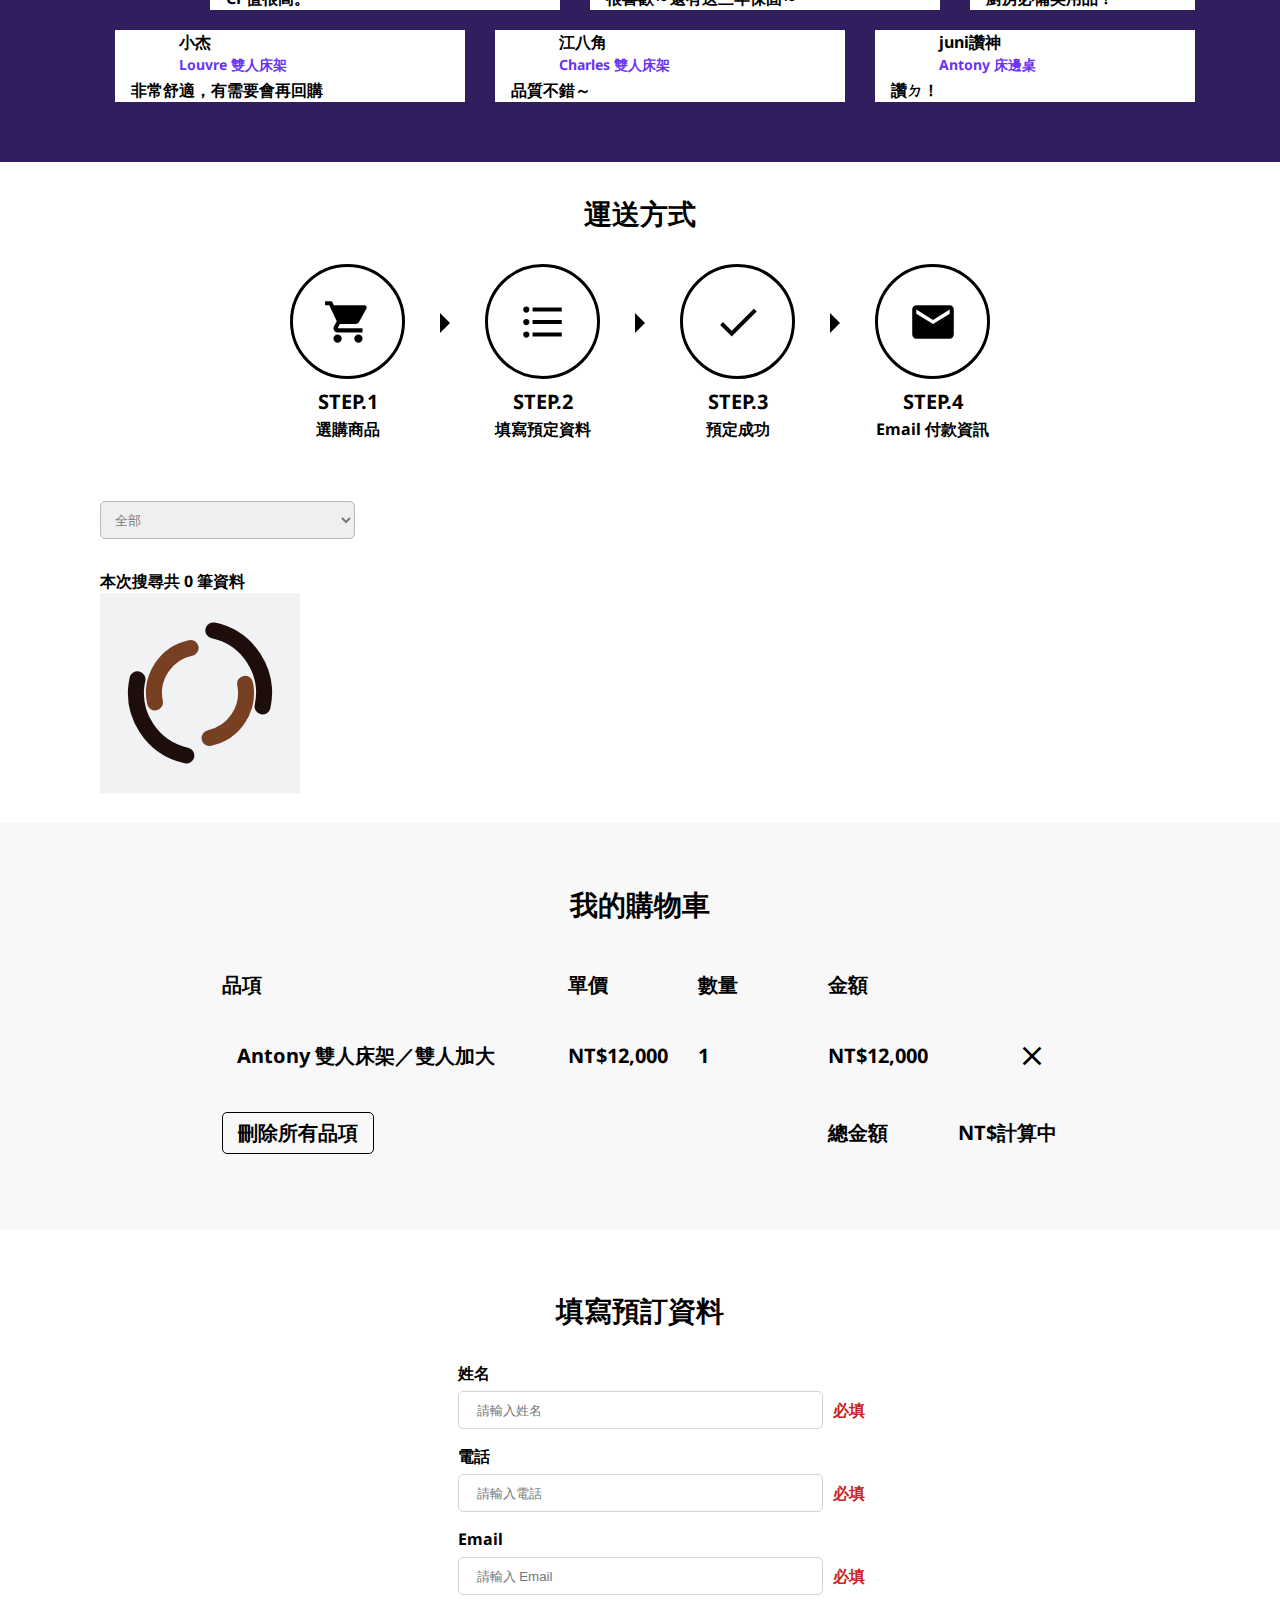
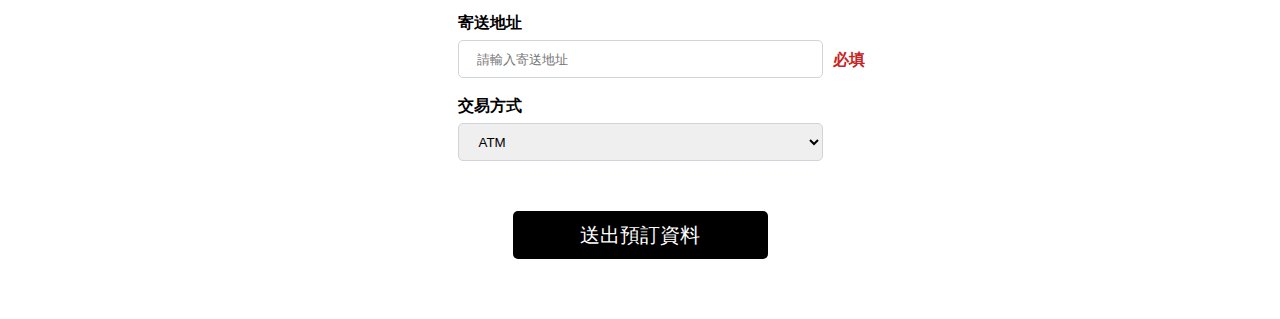
==== commit 8fcdf4f3: "delete" ====
--- a/index.html
+++ b/index.html
@@ -399,7 +399,7 @@
               <td>
                 <p>總金額</p>
               </td>
-              <td>NT$13,980</td>
+              <td>NT$<span class="js-total">計算中</span></td>
             </tr>
           </tfoot>
         </table>
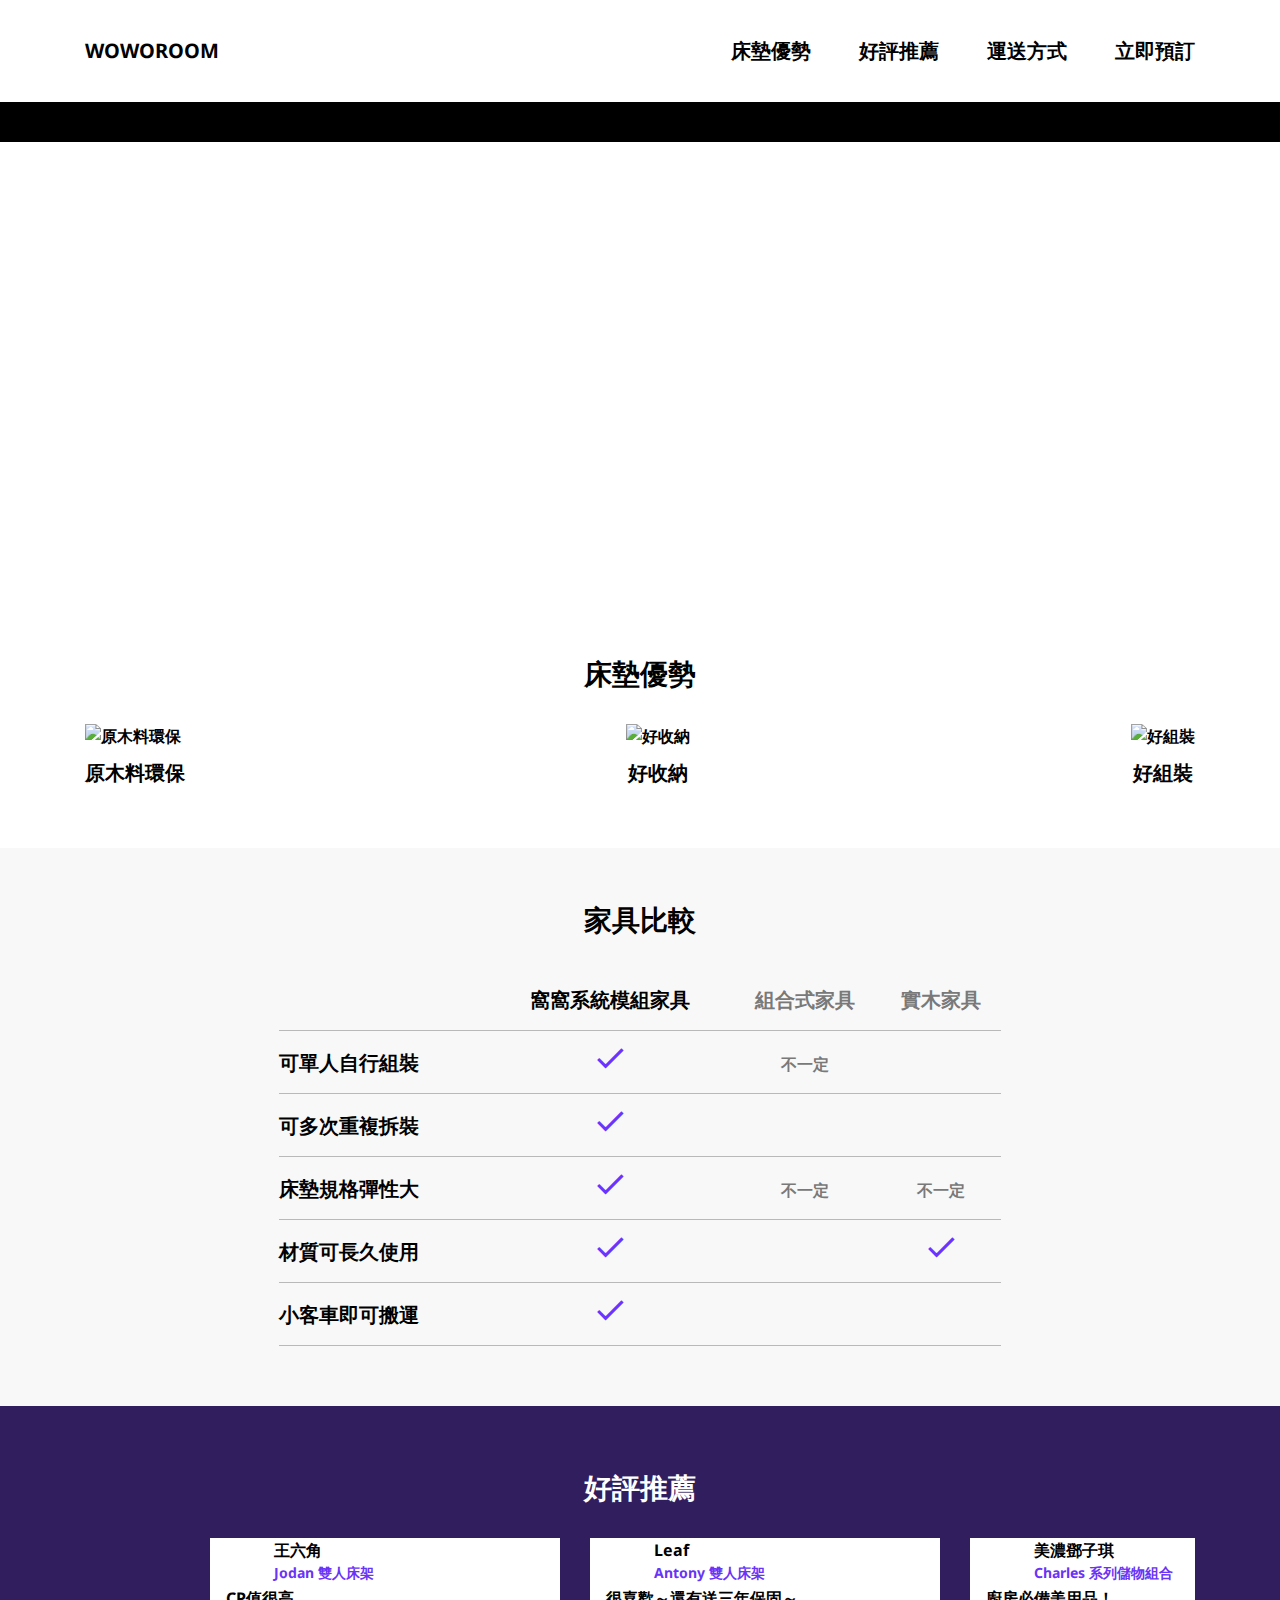
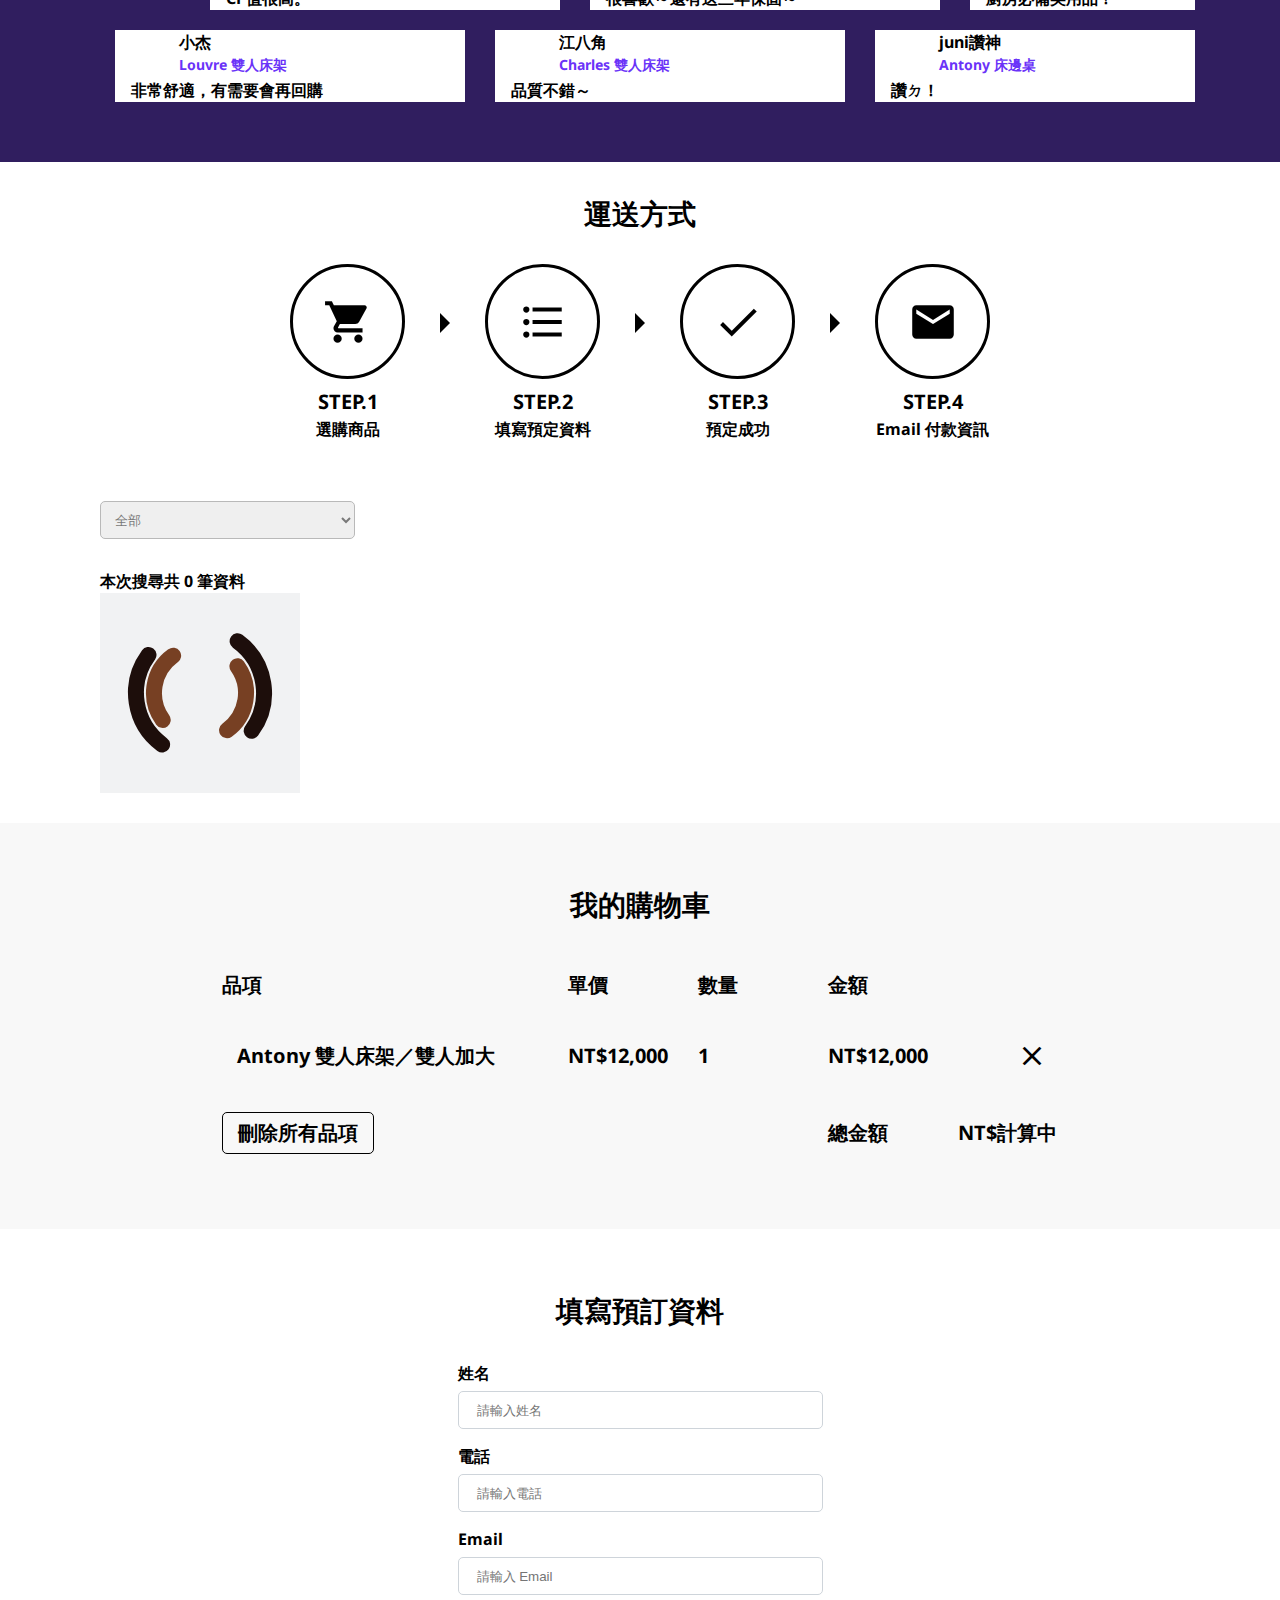
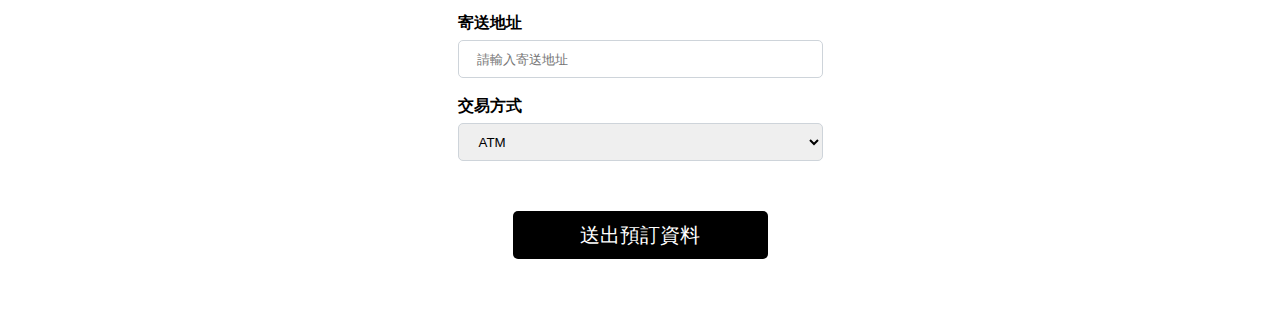
==== commit e2150215: "order submit" ====
--- a/index.html
+++ b/index.html
@@ -418,7 +418,13 @@
               placeholder="請輸入姓名"
               name="姓名"
             />
-            <p class="orderInfo-message" data-message="姓名">必填</p>
+            <p
+              class="orderInfo-message"
+              data-message="姓名"
+              style="display: none"
+            >
+              必填
+            </p>
           </div>
         </div>
         <div class="orderInfo-formGroup">
@@ -431,7 +437,13 @@
               placeholder="請輸入電話"
               name="電話"
             />
-            <p class="orderInfo-message" data-message="電話">必填</p>
+            <p
+              class="orderInfo-message"
+              data-message="電話"
+              style="display: none"
+            >
+              必填
+            </p>
           </div>
         </div>
         <div class="orderInfo-formGroup">
@@ -444,7 +456,13 @@
               placeholder="請輸入 Email"
               name="Email"
             />
-            <p class="orderInfo-message" data-message="Email">必填</p>
+            <p
+              class="orderInfo-message"
+              data-message="Email"
+              style="display: none"
+            >
+              必填
+            </p>
           </div>
         </div>
         <div class="orderInfo-formGroup">
@@ -457,7 +475,13 @@
               placeholder="請輸入寄送地址"
               name="寄送地址"
             />
-            <p class="orderInfo-message" data-message="寄送地址">必填</p>
+            <p
+              class="orderInfo-message"
+              data-message="寄送地址"
+              style="display: none"
+            >
+              必填
+            </p>
           </div>
         </div>
         <div class="orderInfo-formGroup">
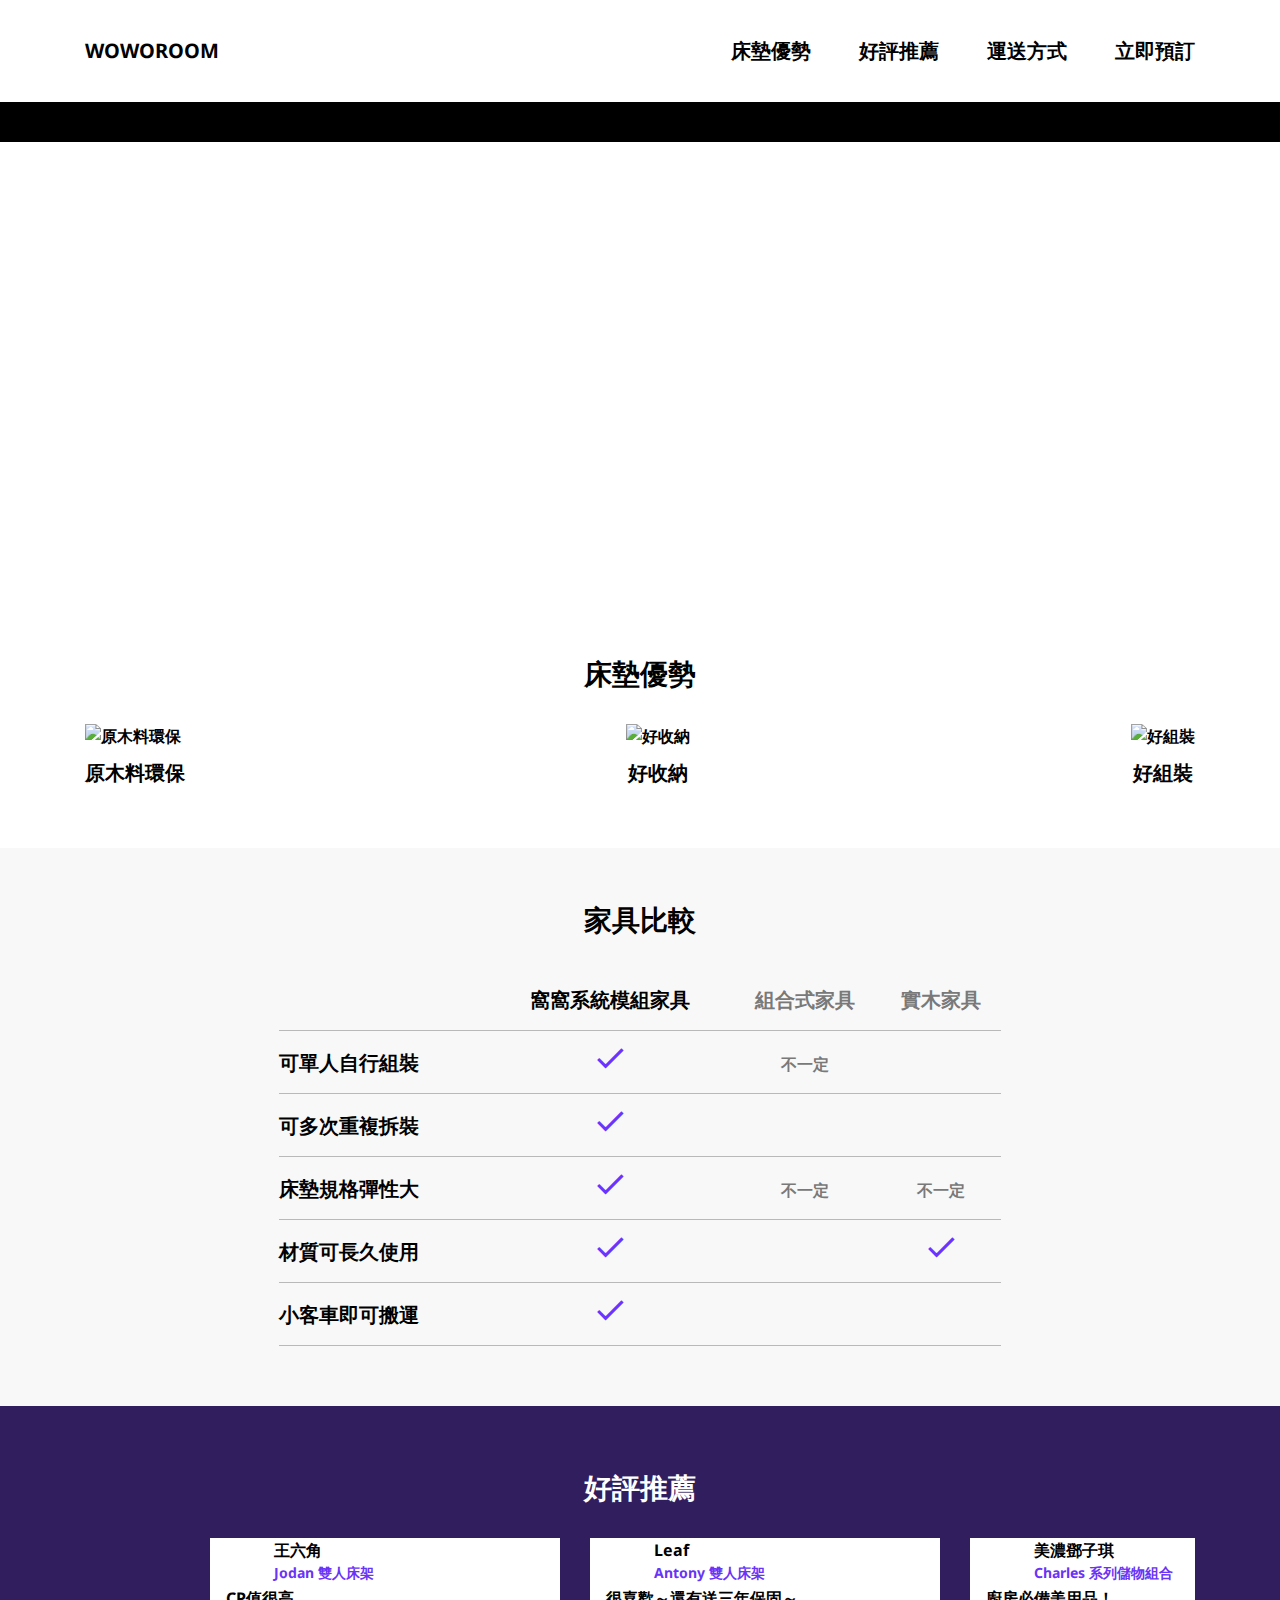
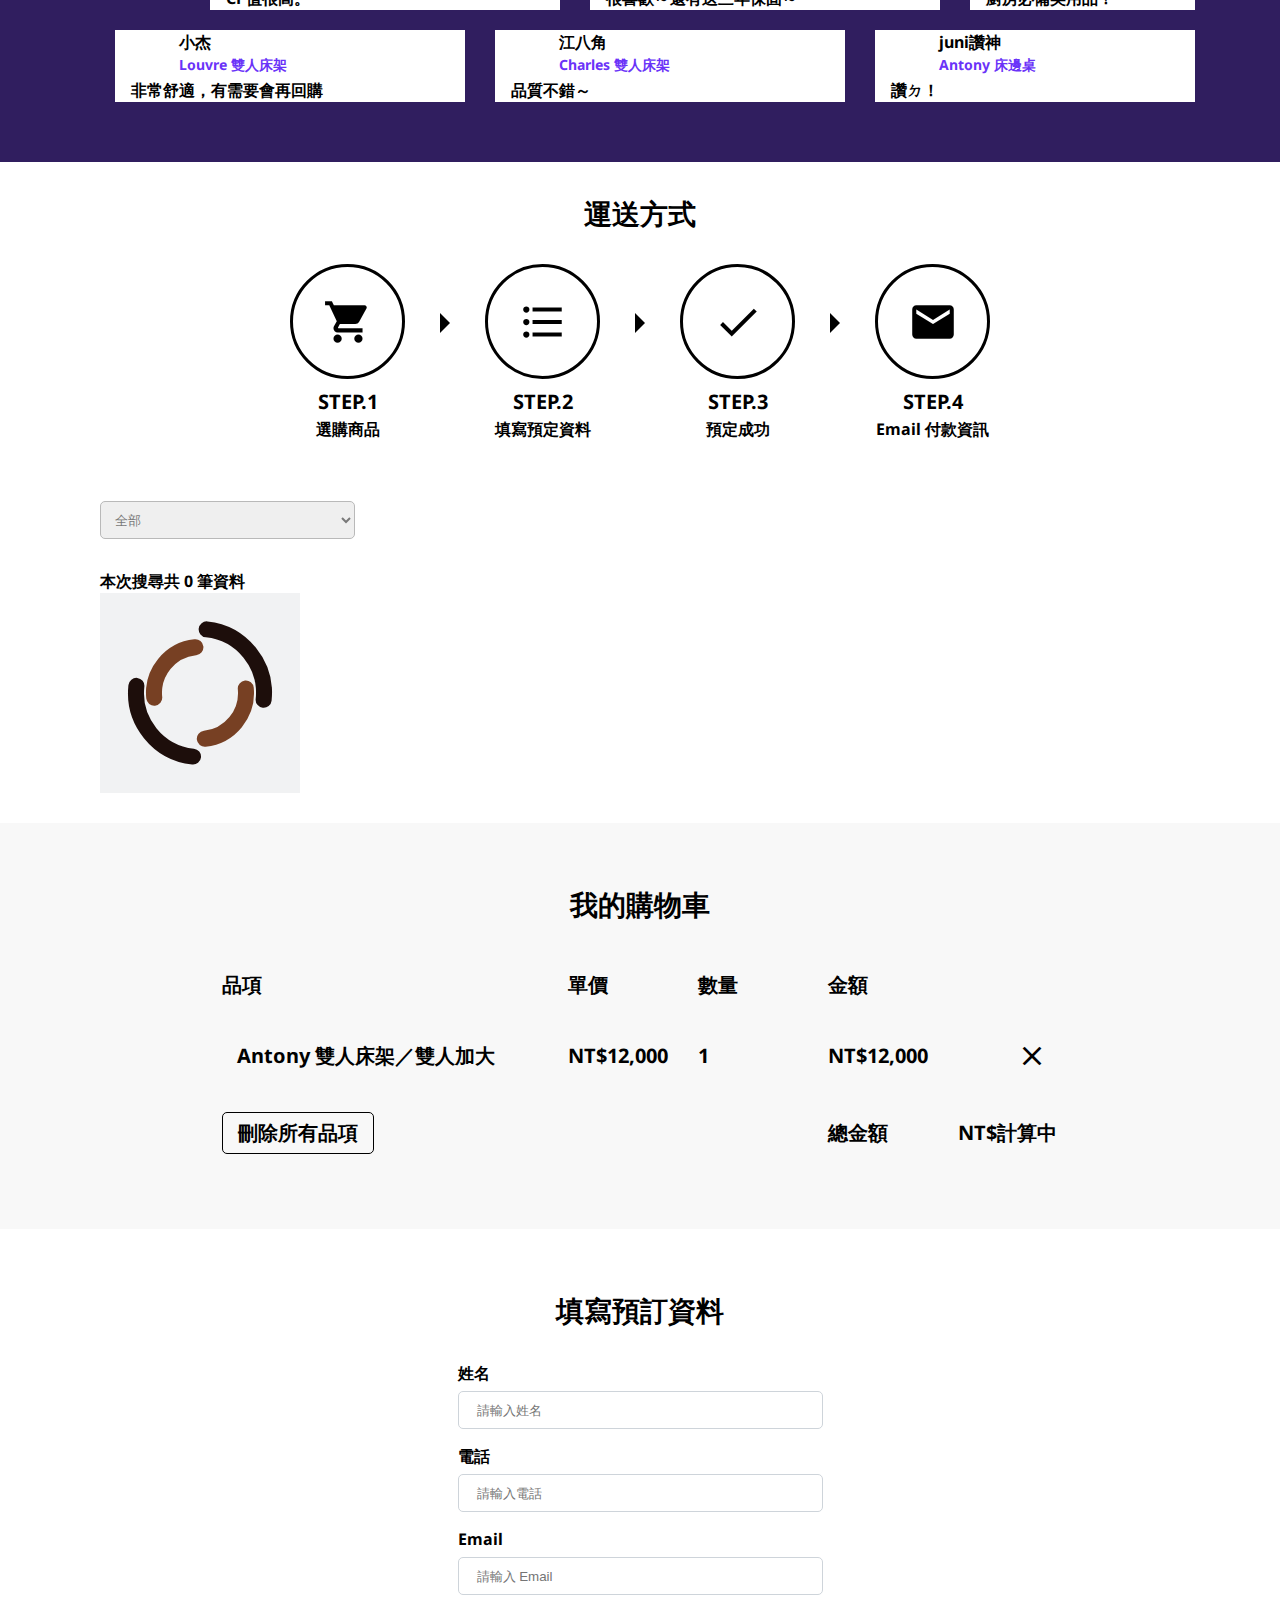
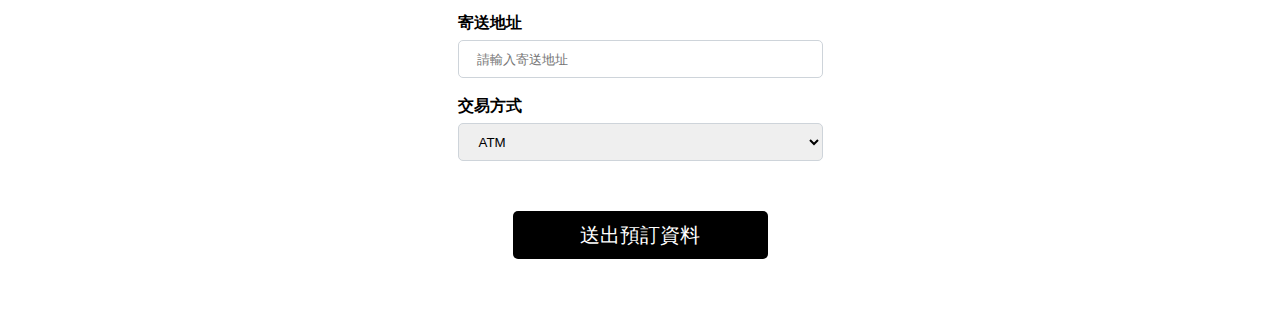
==== commit dd75ca54: "order status" ====
--- a/index.html
+++ b/index.html
@@ -25,7 +25,7 @@
   <body>
     <nav class="topBar">
       <div class="wrap">
-        <h1><a href="#" class="logo">WOWOROOM</a></h1>
+        <h1><a href="./admin.htm" class="logo">WOWOROOM</a></h1>
         <span class="material-icons menuToggle"> menu </span>
         <ul class="topBar-menu">
           <li><a href="#bedAdvantage">床墊優勢</a></li>
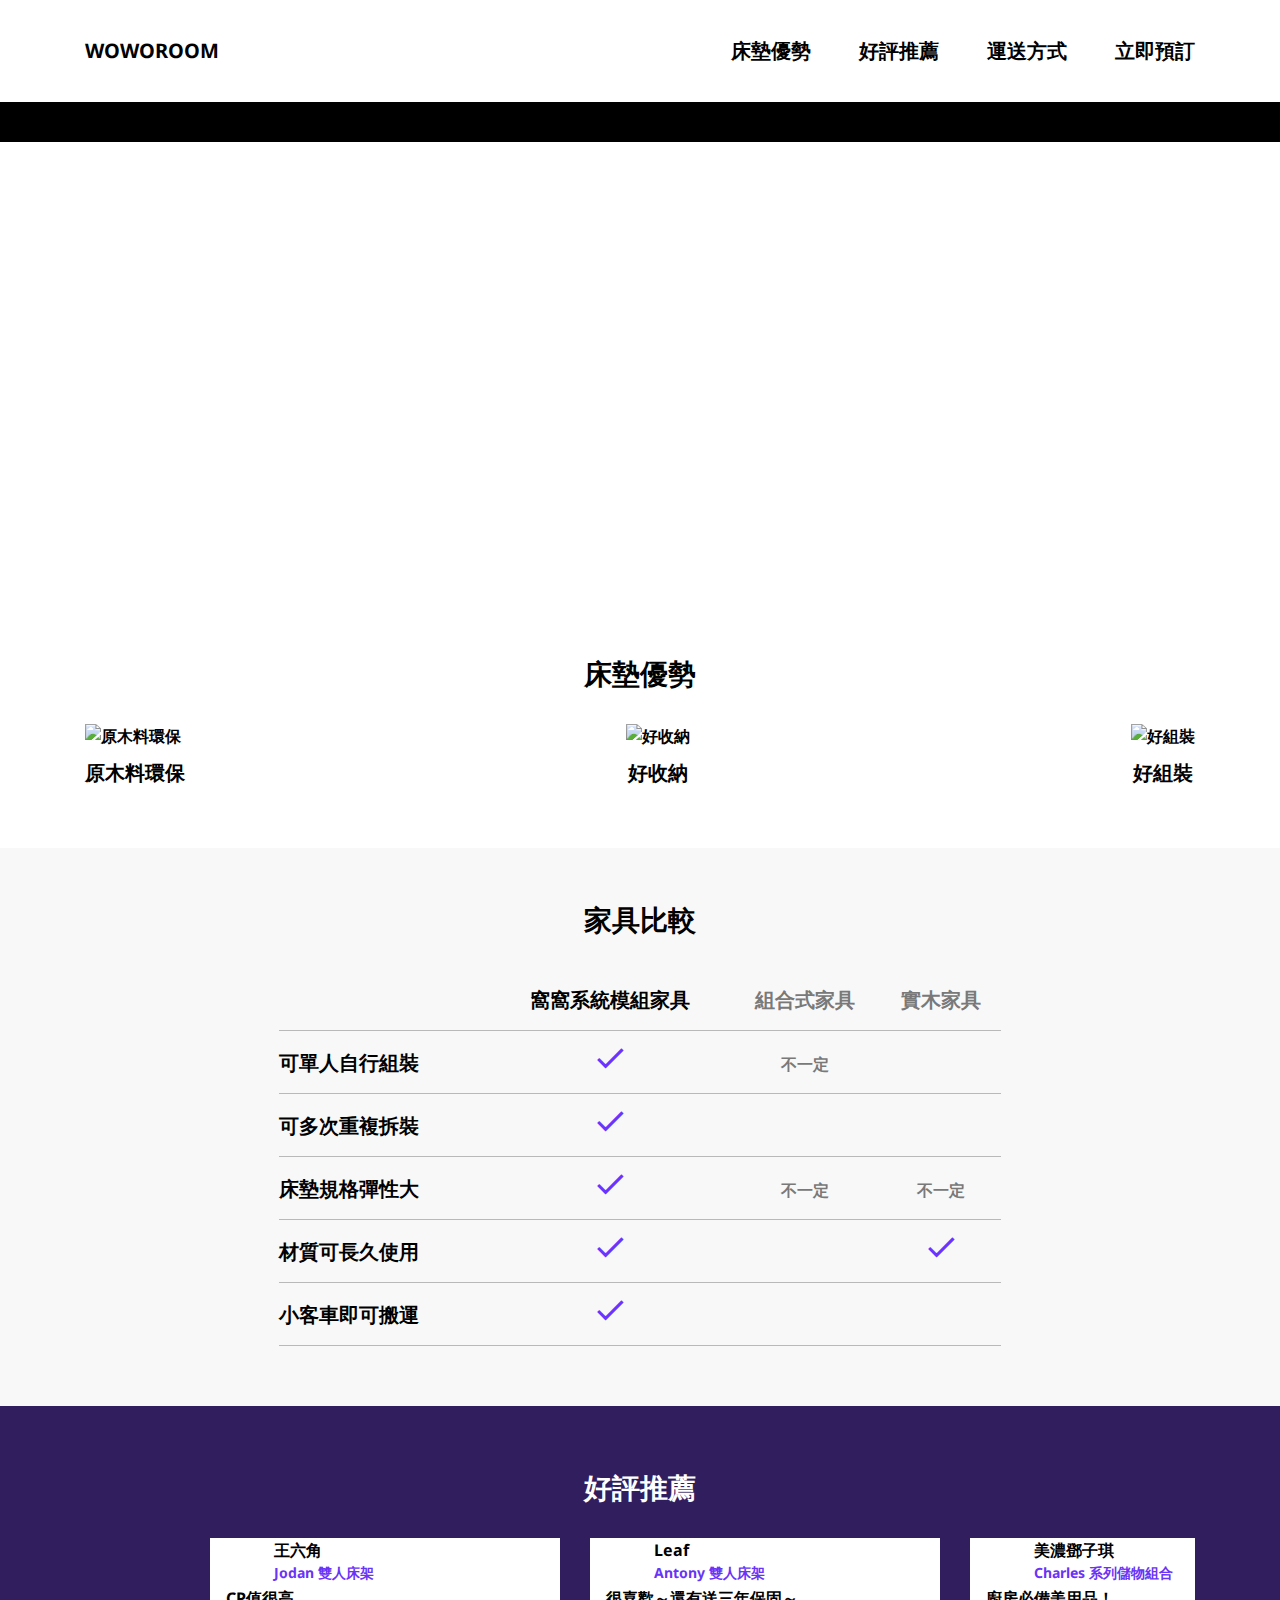
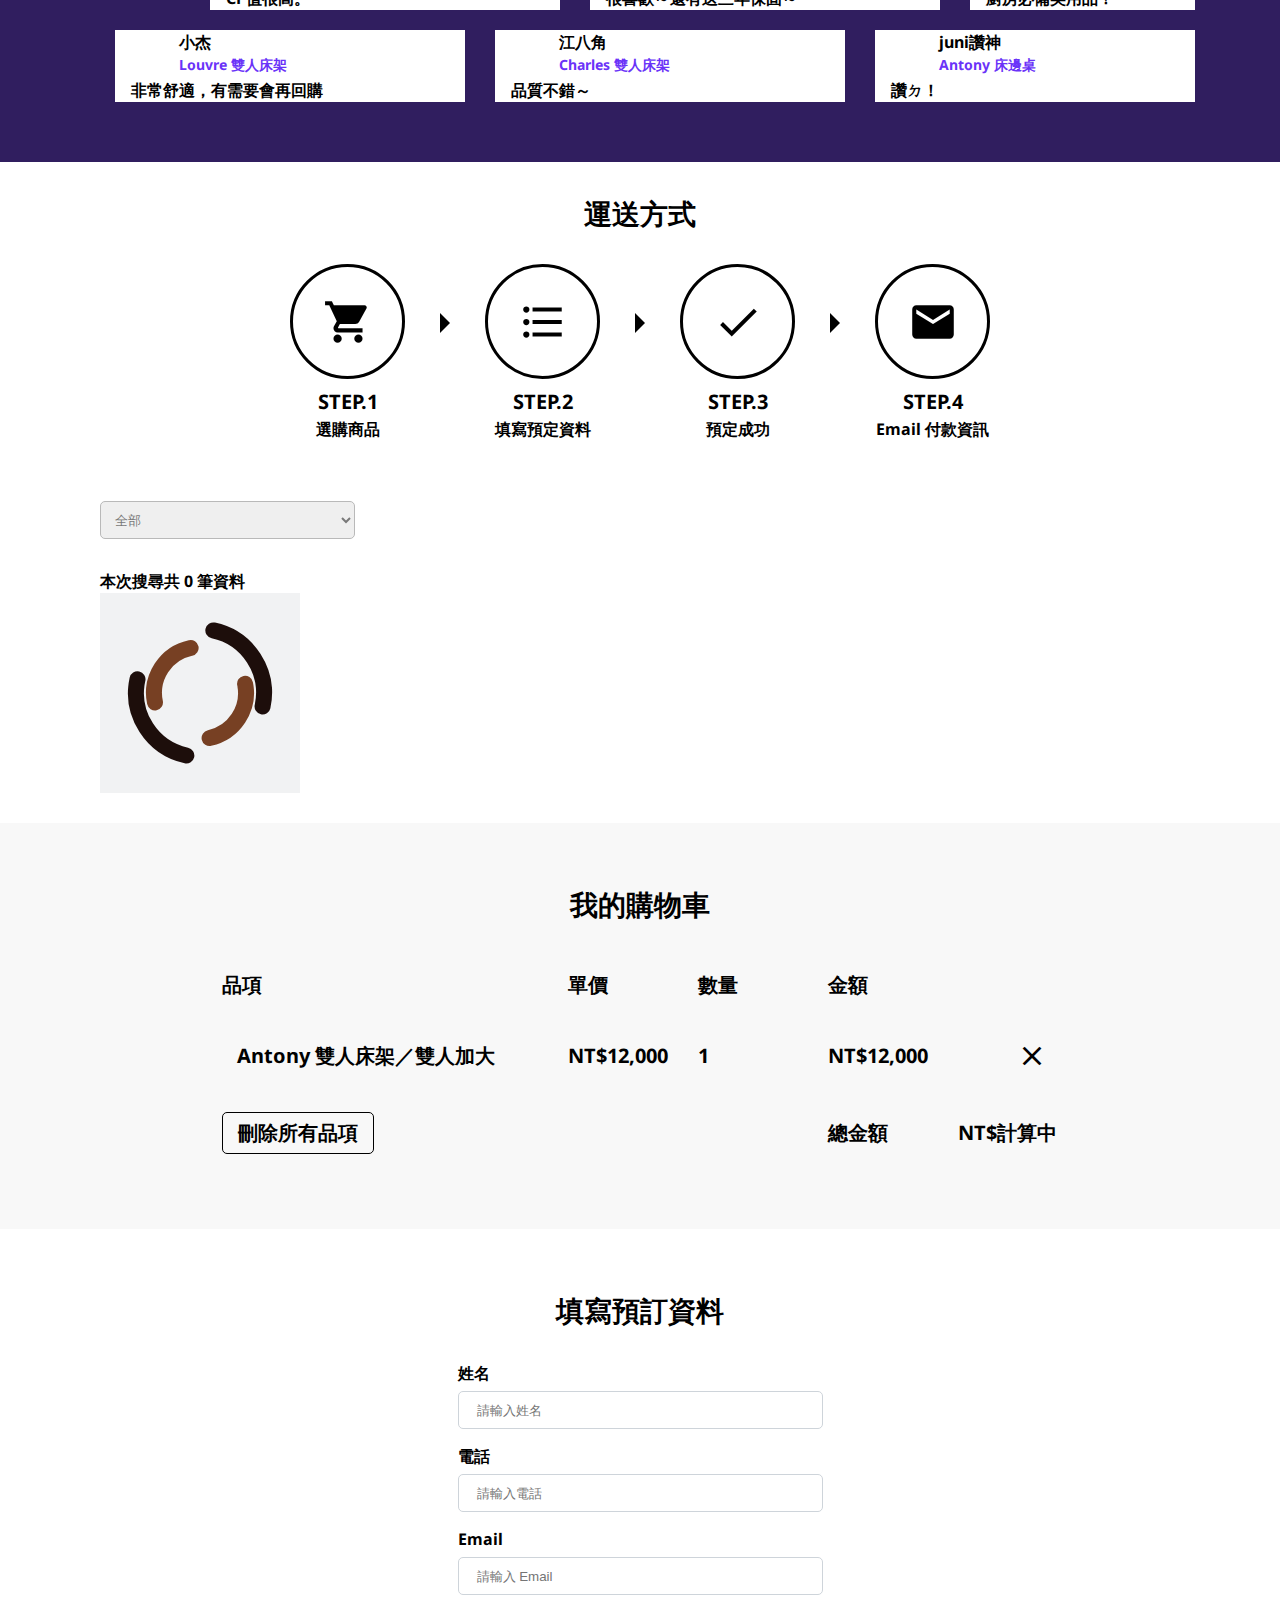
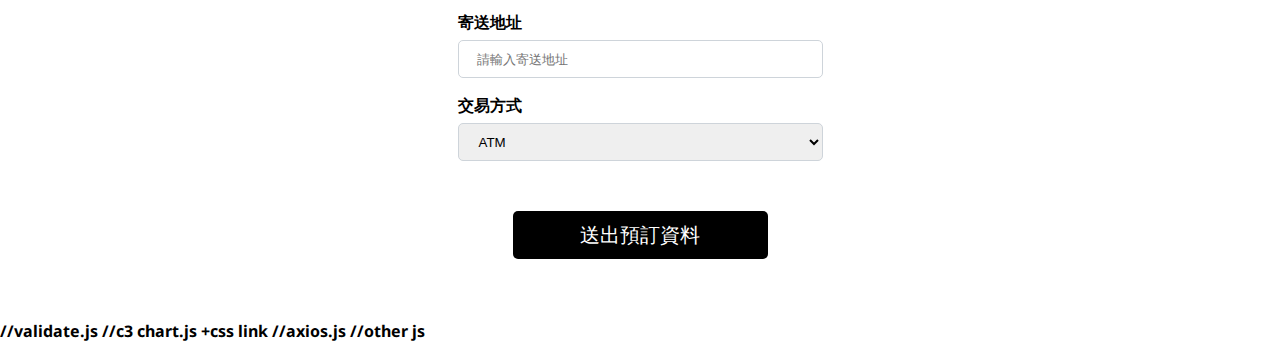
==== commit a641abe5: "validate" ====
--- a/index.html
+++ b/index.html
@@ -25,7 +25,7 @@
   <body>
     <nav class="topBar">
       <div class="wrap">
-        <h1><a href="./admin.htm" class="logo">WOWOROOM</a></h1>
+        <h1><a href="admin.htm" class="logo">WOWOROOM</a></h1>
         <span class="material-icons menuToggle"> menu </span>
         <ul class="topBar-menu">
           <li><a href="#bedAdvantage">床墊優勢</a></li>
@@ -497,10 +497,14 @@
         <input type="submit" value="送出預訂資料" class="orderInfo-btn" />
       </form>
     </section>
-
+    //validate.js
+    <script src="//cdnjs.cloudflare.com/ajax/libs/validate.js/0.13.1/validate.min.js"></script>
+    //c3 chart.js +css link
     <script src="https://cdnjs.cloudflare.com/ajax/libs/d3/5.16.0/d3.js"></script>
     <script src="https://cdnjs.cloudflare.com/ajax/libs/c3/0.7.18/c3.js"></script>
+    //axios.js
     <script src="https://cdnjs.cloudflare.com/ajax/libs/axios/1.1.3/axios.min.js"></script>
+    //other js
     <script src="js/index-animation.js"></script>
     <script src="js/config.js"></script>
     <script src="js/all.js"></script>
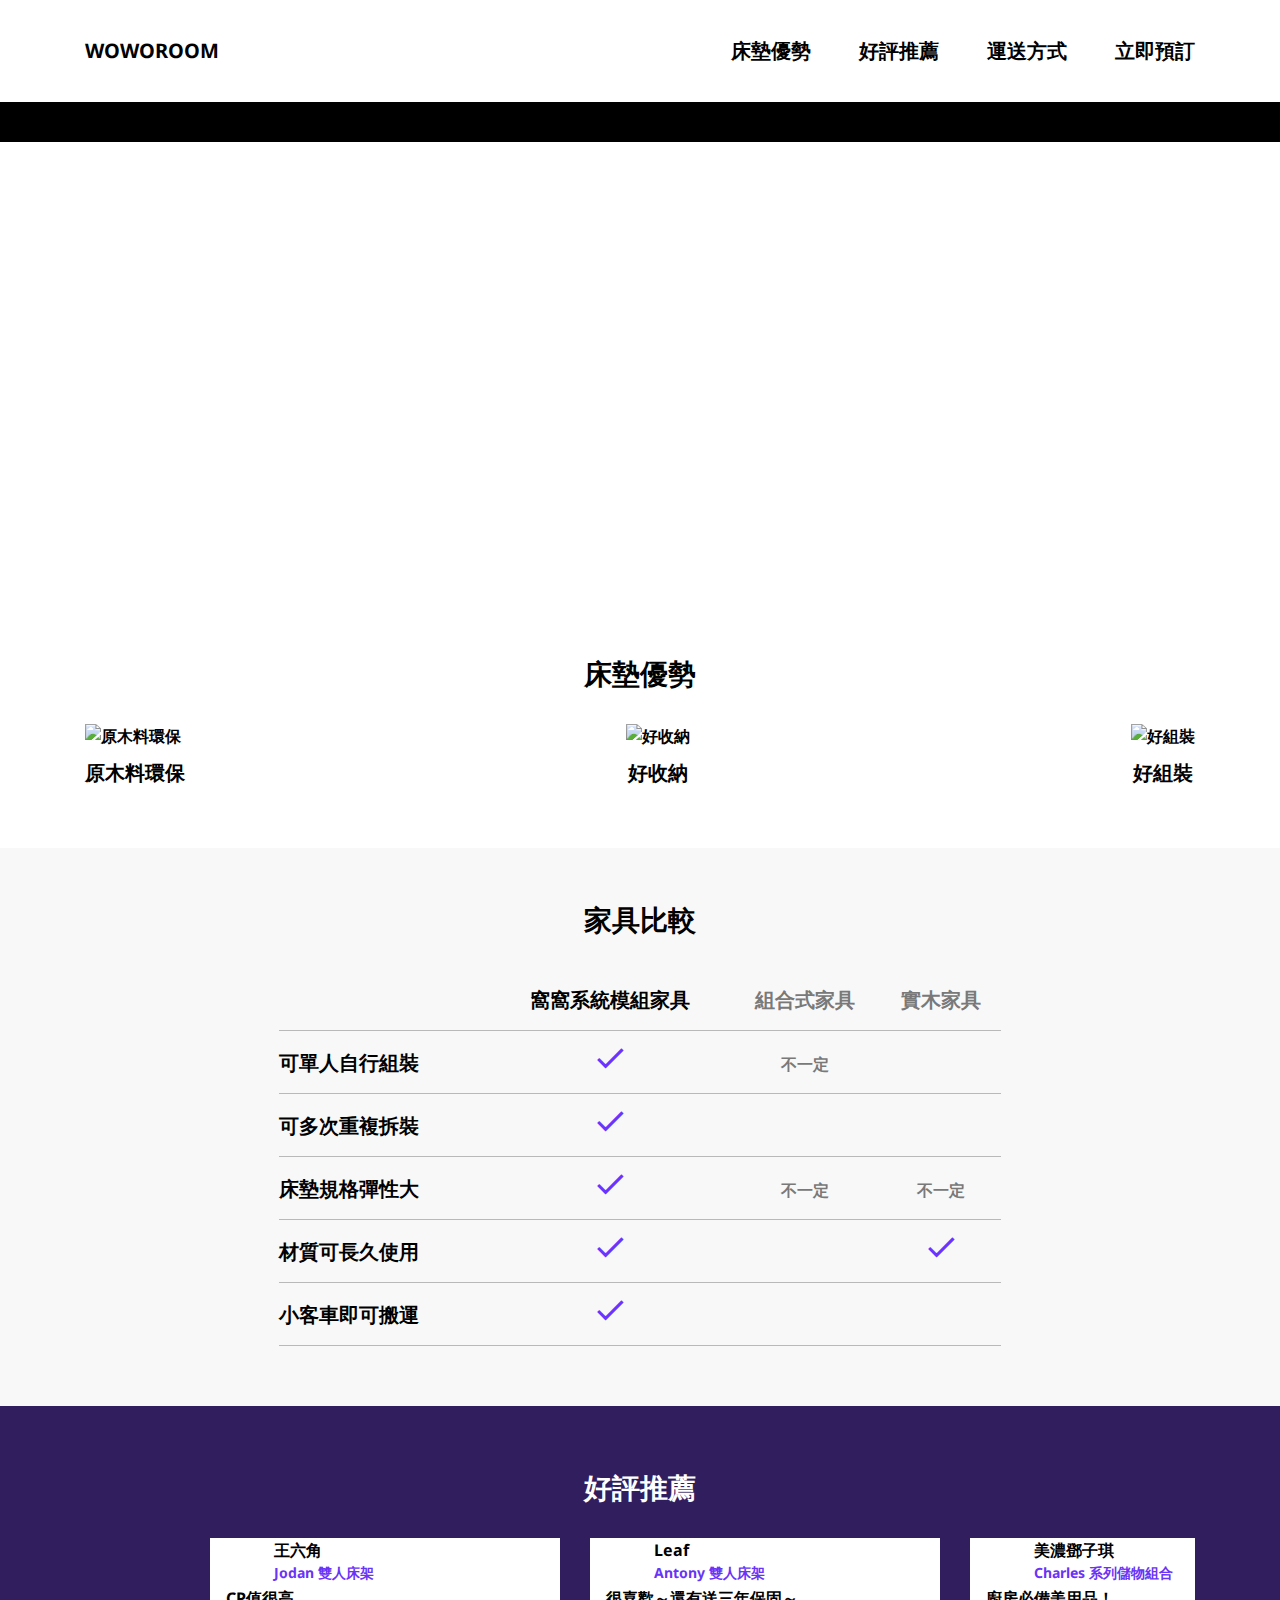
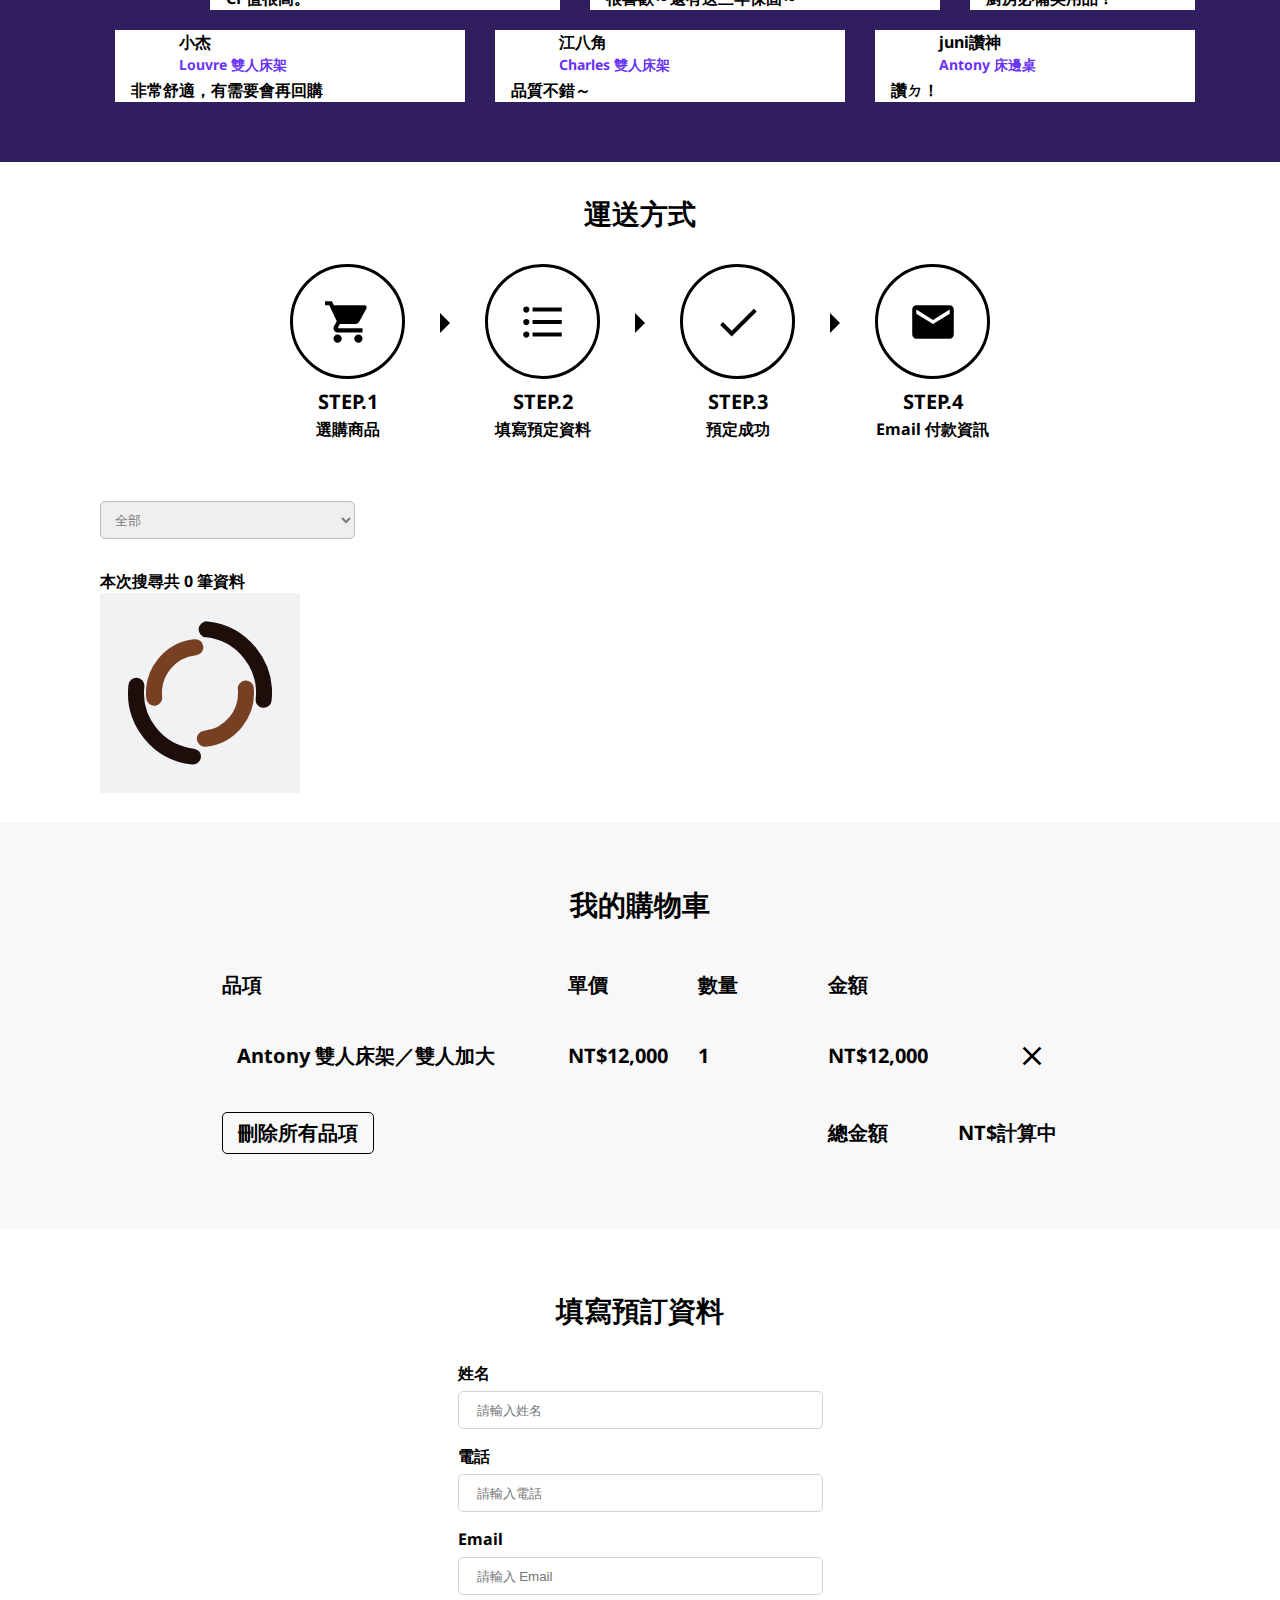
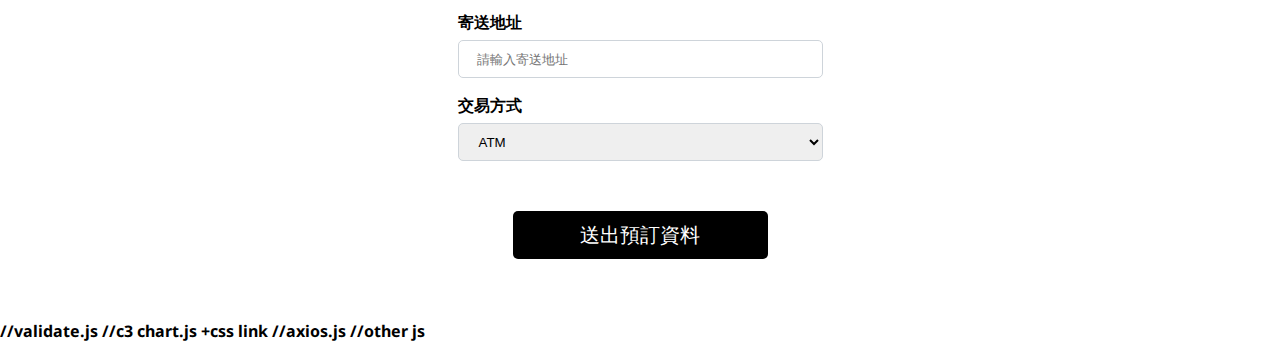
==== commit ba7cd00f: "woworoom" ====
--- a/index.html
+++ b/index.html
@@ -416,7 +416,7 @@
               class="orderInfo-input"
               id="customerName"
               placeholder="請輸入姓名"
-              name="姓名"
+              name="name"
             />
             <p
               class="orderInfo-message"
@@ -431,11 +431,11 @@
           <label for="customerPhone" class="orderInfo-label">電話</label>
           <div class="orderInfo-inputWrap">
             <input
-              type="tel"
+              type="number"
               class="orderInfo-input"
               id="customerPhone"
               placeholder="請輸入電話"
-              name="電話"
+              name="tel"
             />
             <p
               class="orderInfo-message"
@@ -473,7 +473,7 @@
               class="orderInfo-input"
               id="customerAddress"
               placeholder="請輸入寄送地址"
-              name="寄送地址"
+              name="address"
             />
             <p
               class="orderInfo-message"
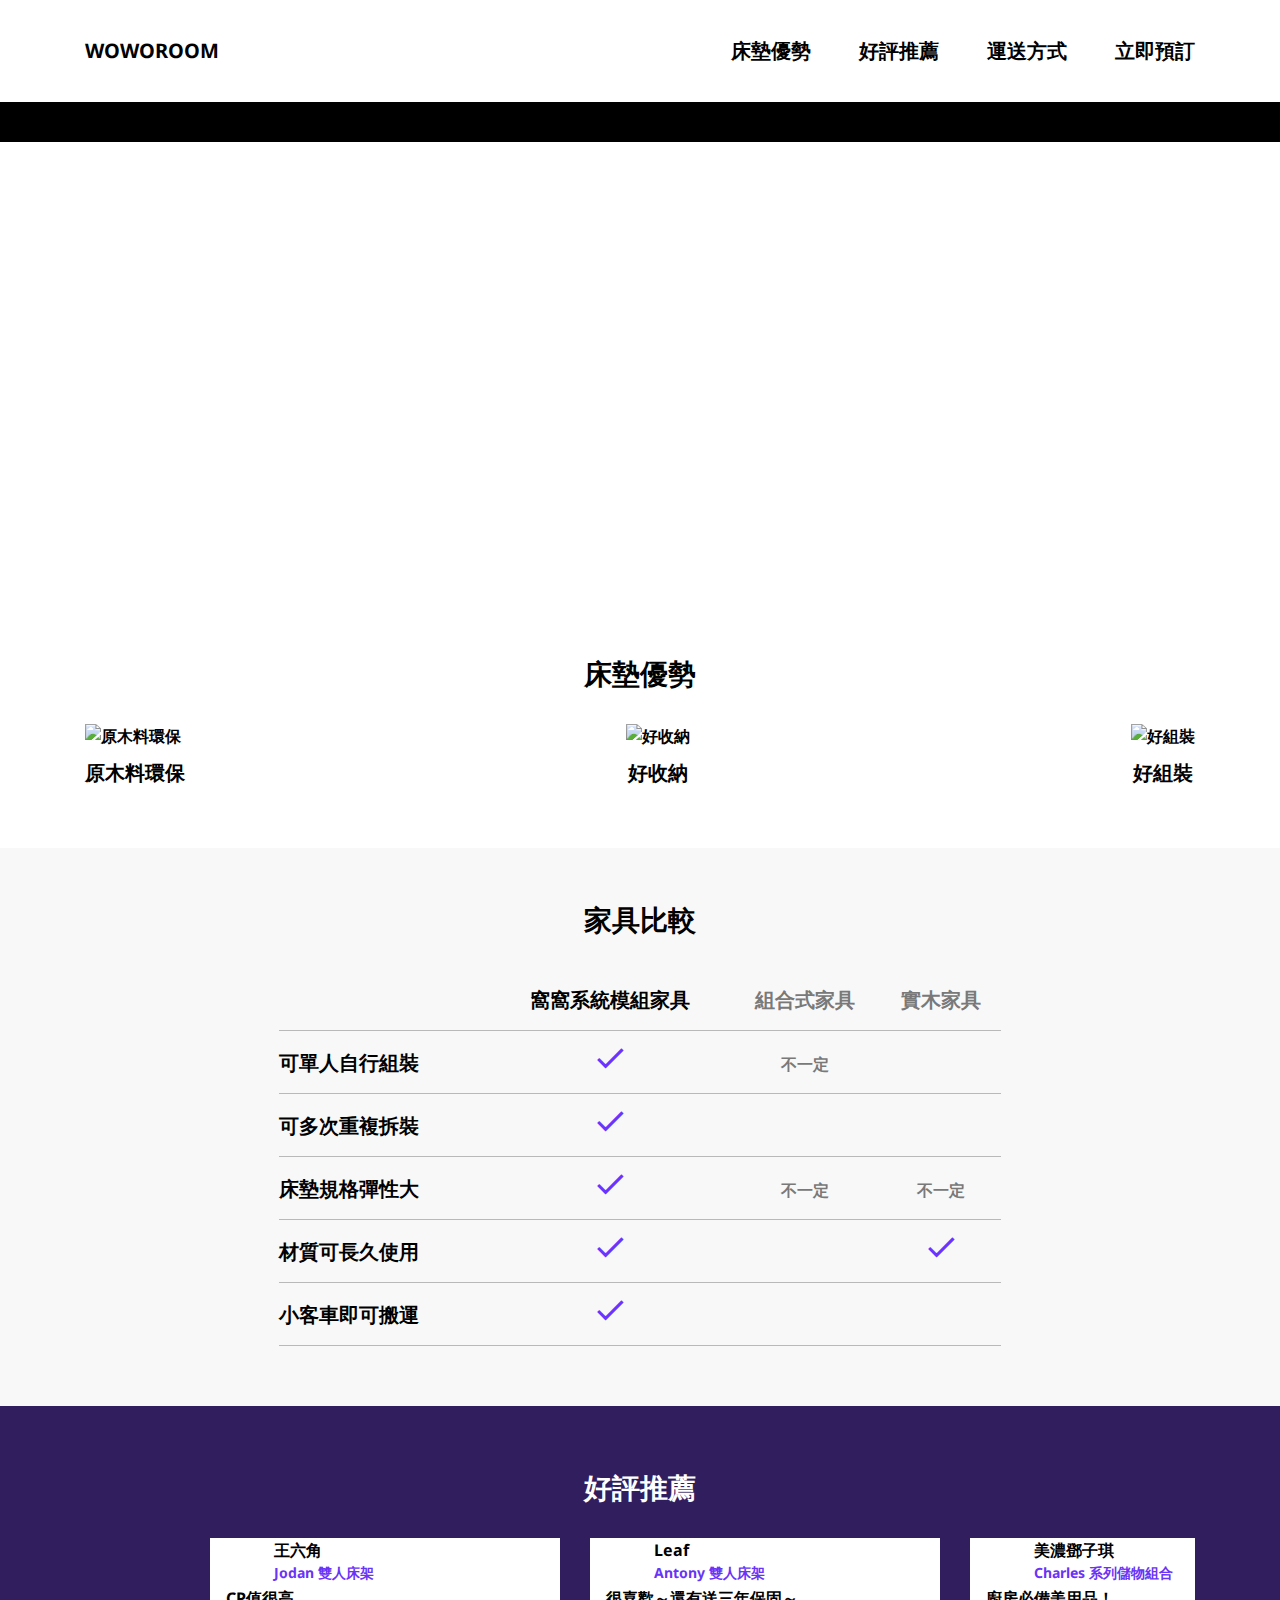
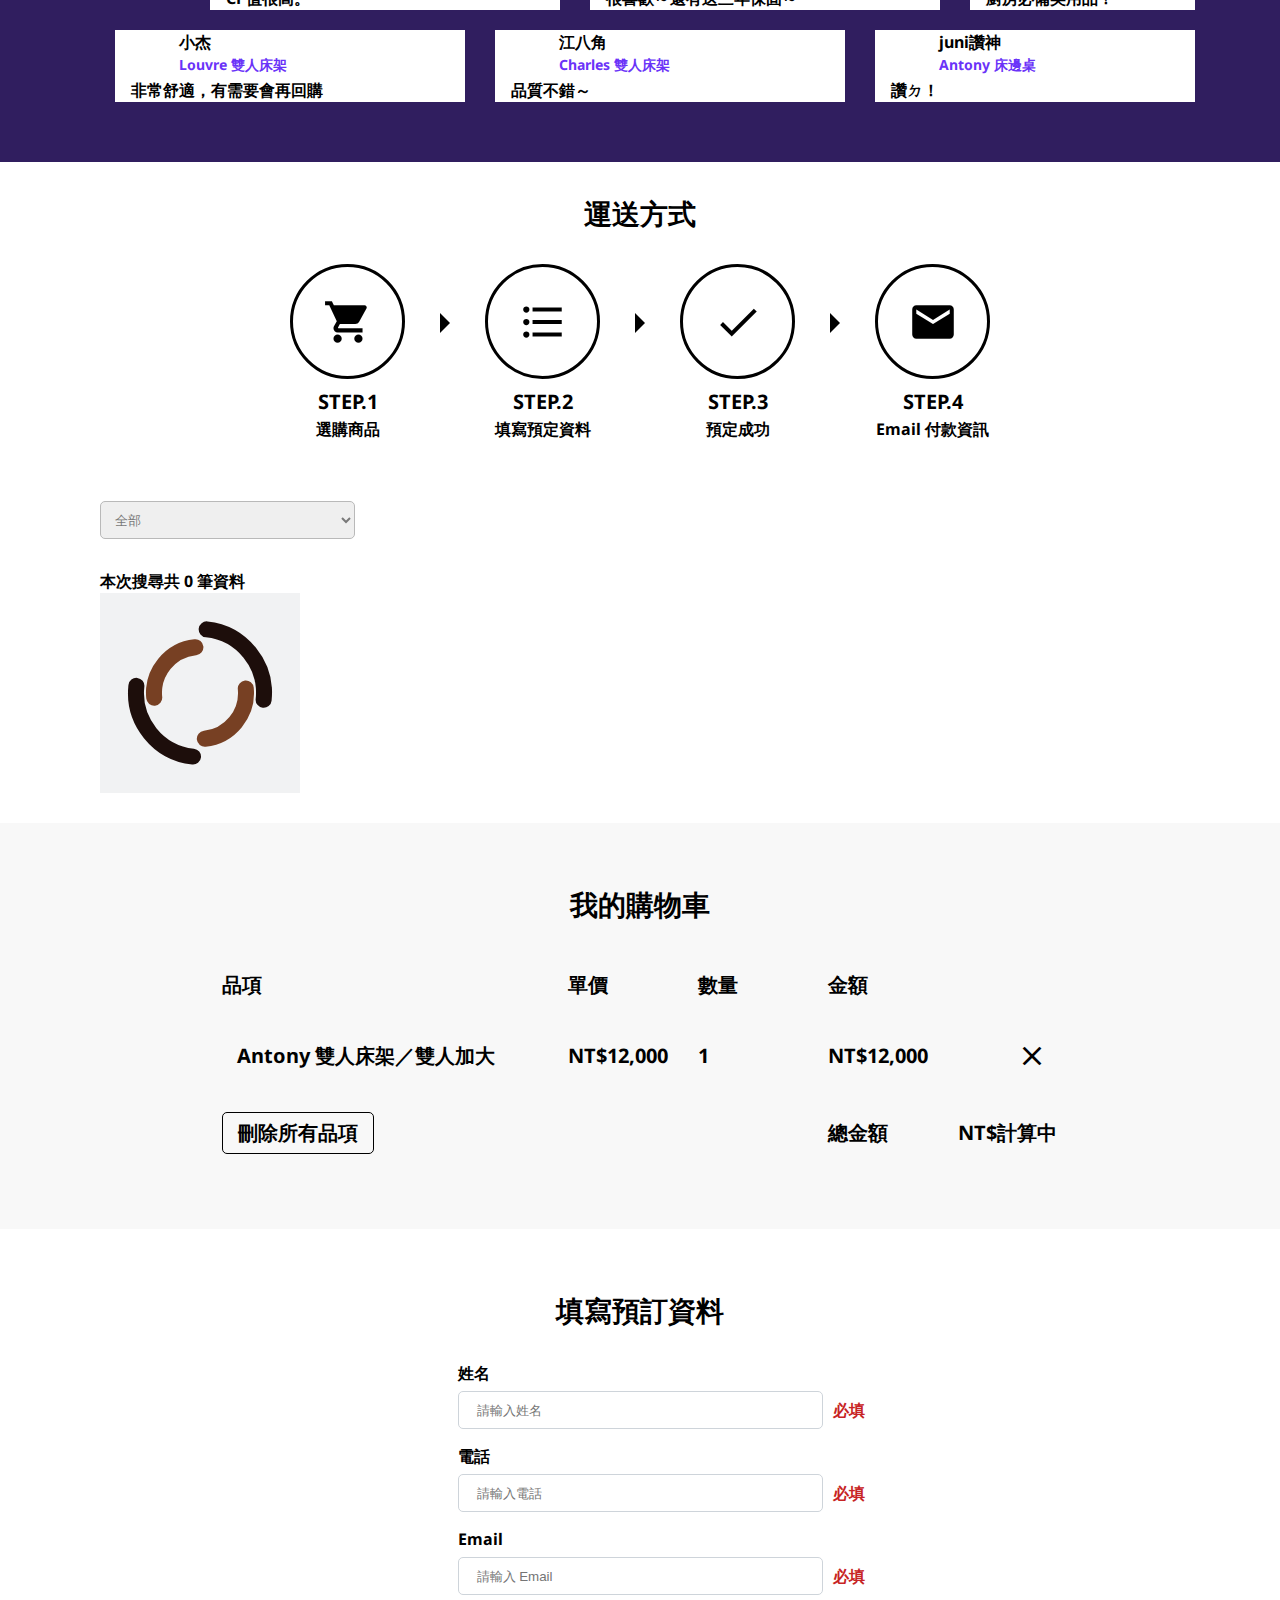
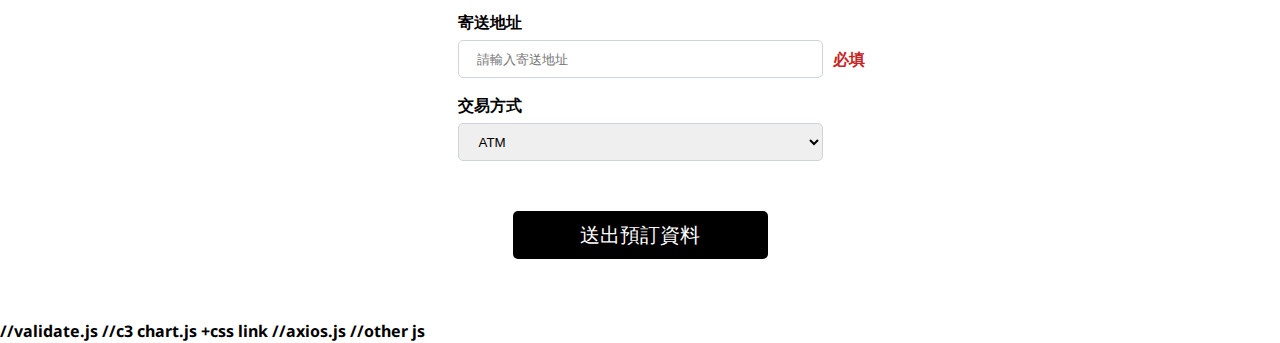
==== commit aa5fd906: "validate" ====
--- a/index.html
+++ b/index.html
@@ -25,7 +25,7 @@
   <body>
     <nav class="topBar">
       <div class="wrap">
-        <h1><a href="admin.htm" class="logo">WOWOROOM</a></h1>
+        <h1><a href="admin.html" class="logo">WOWOROOM</a></h1>
         <span class="material-icons menuToggle"> menu </span>
         <ul class="topBar-menu">
           <li><a href="#bedAdvantage">床墊優勢</a></li>
@@ -418,32 +418,20 @@
               placeholder="請輸入姓名"
               name="name"
             />
-            <p
-              class="orderInfo-message"
-              data-message="姓名"
-              style="display: none"
-            >
-              必填
-            </p>
+            <p class="orderInfo-message" data-message="name">必填</p>
           </div>
         </div>
         <div class="orderInfo-formGroup">
           <label for="customerPhone" class="orderInfo-label">電話</label>
           <div class="orderInfo-inputWrap">
             <input
-              type="number"
+              type="tel"
               class="orderInfo-input"
               id="customerPhone"
               placeholder="請輸入電話"
               name="tel"
             />
-            <p
-              class="orderInfo-message"
-              data-message="電話"
-              style="display: none"
-            >
-              必填
-            </p>
+            <p class="orderInfo-message" data-message="tel">必填</p>
           </div>
         </div>
         <div class="orderInfo-formGroup">
@@ -456,13 +444,7 @@
               placeholder="請輸入 Email"
               name="Email"
             />
-            <p
-              class="orderInfo-message"
-              data-message="Email"
-              style="display: none"
-            >
-              必填
-            </p>
+            <p class="orderInfo-message" data-message="Email">必填</p>
           </div>
         </div>
         <div class="orderInfo-formGroup">
@@ -475,23 +457,18 @@
               placeholder="請輸入寄送地址"
               name="address"
             />
-            <p
-              class="orderInfo-message"
-              data-message="寄送地址"
-              style="display: none"
-            >
-              必填
-            </p>
+            <p class="orderInfo-message" data-message="address">必填</p>
           </div>
         </div>
         <div class="orderInfo-formGroup">
           <label for="tradeWay" class="orderInfo-label">交易方式</label>
           <div class="orderInfo-inputWrap">
-            <select id="tradeWay" class="orderInfo-input" name="交易方式">
+            <select id="tradeWay" class="orderInfo-input" name="tradeWay">
               <option value="ATM" selected>ATM</option>
               <option value="信用卡">信用卡</option>
               <option value="超商付款">超商付款</option>
             </select>
+            <p class="orderInfo-message" data-message="tradeWay"></p>
           </div>
         </div>
         <input type="submit" value="送出預訂資料" class="orderInfo-btn" />
